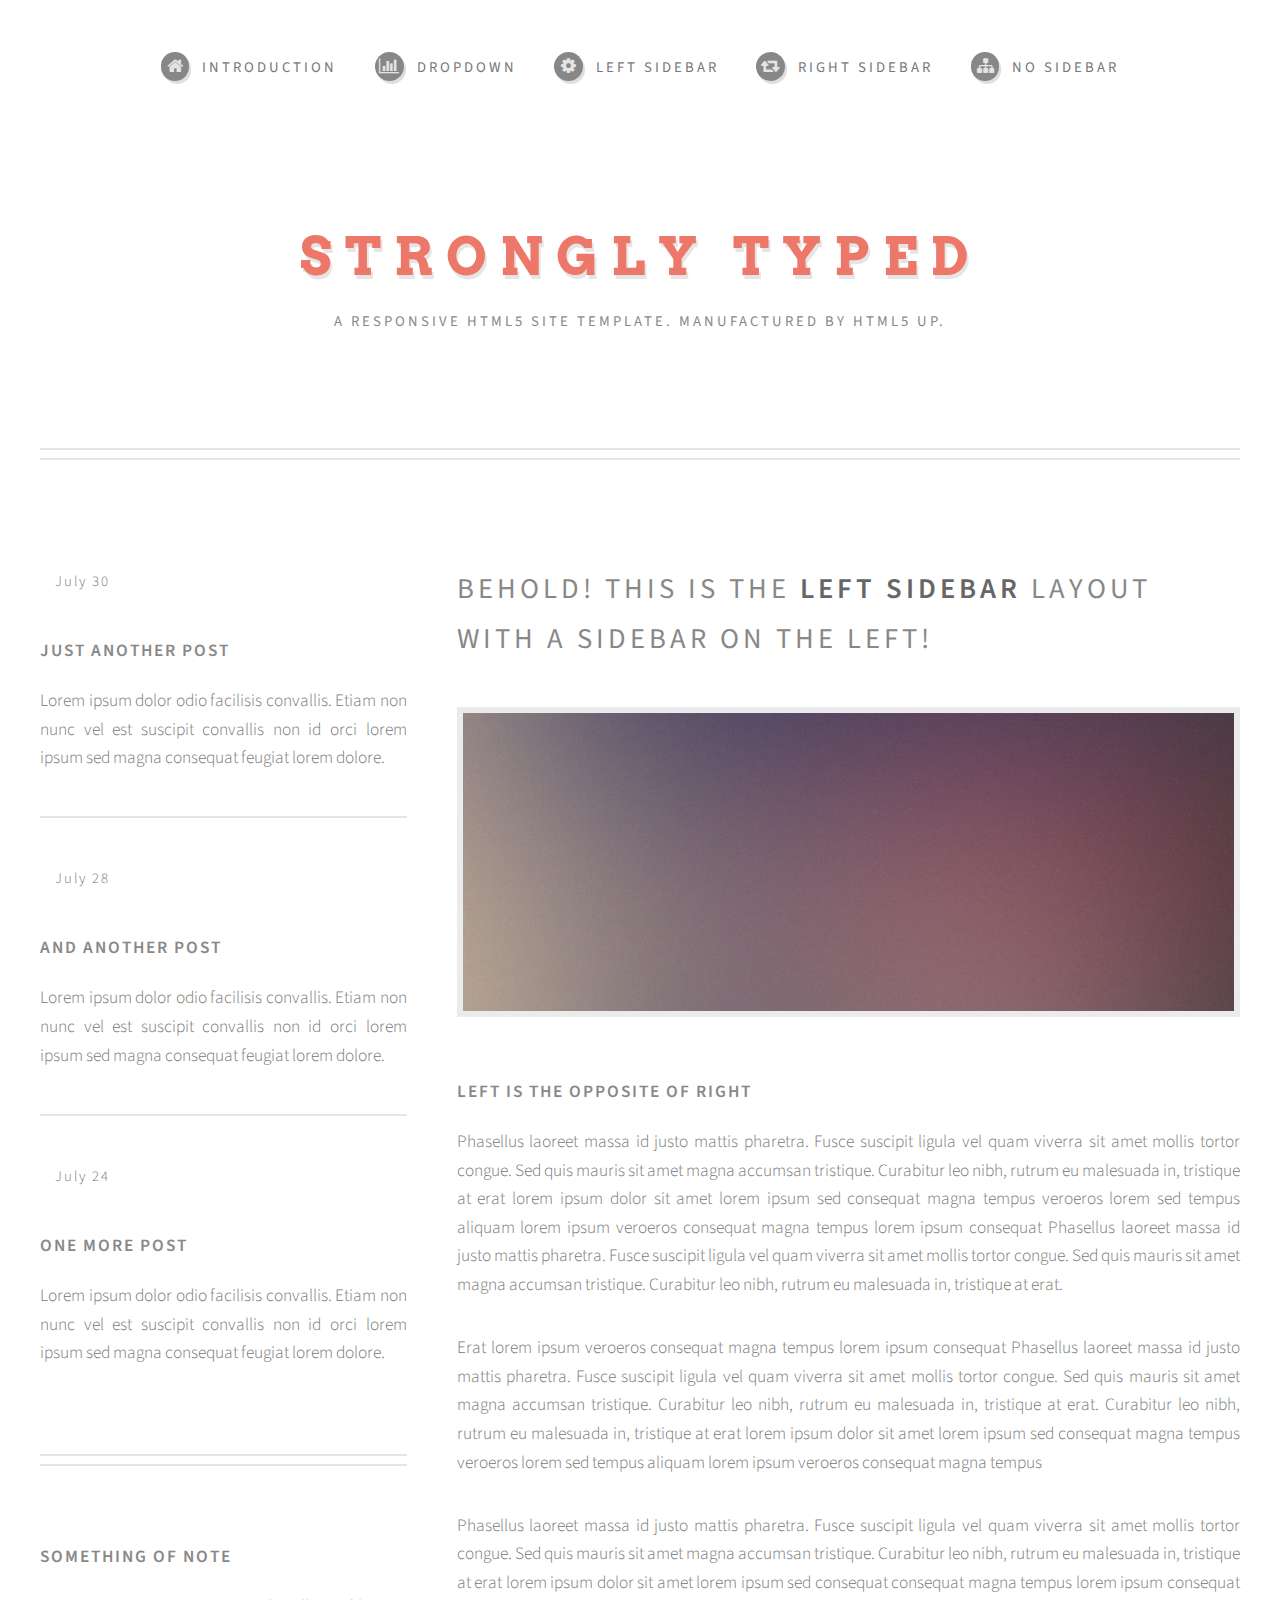
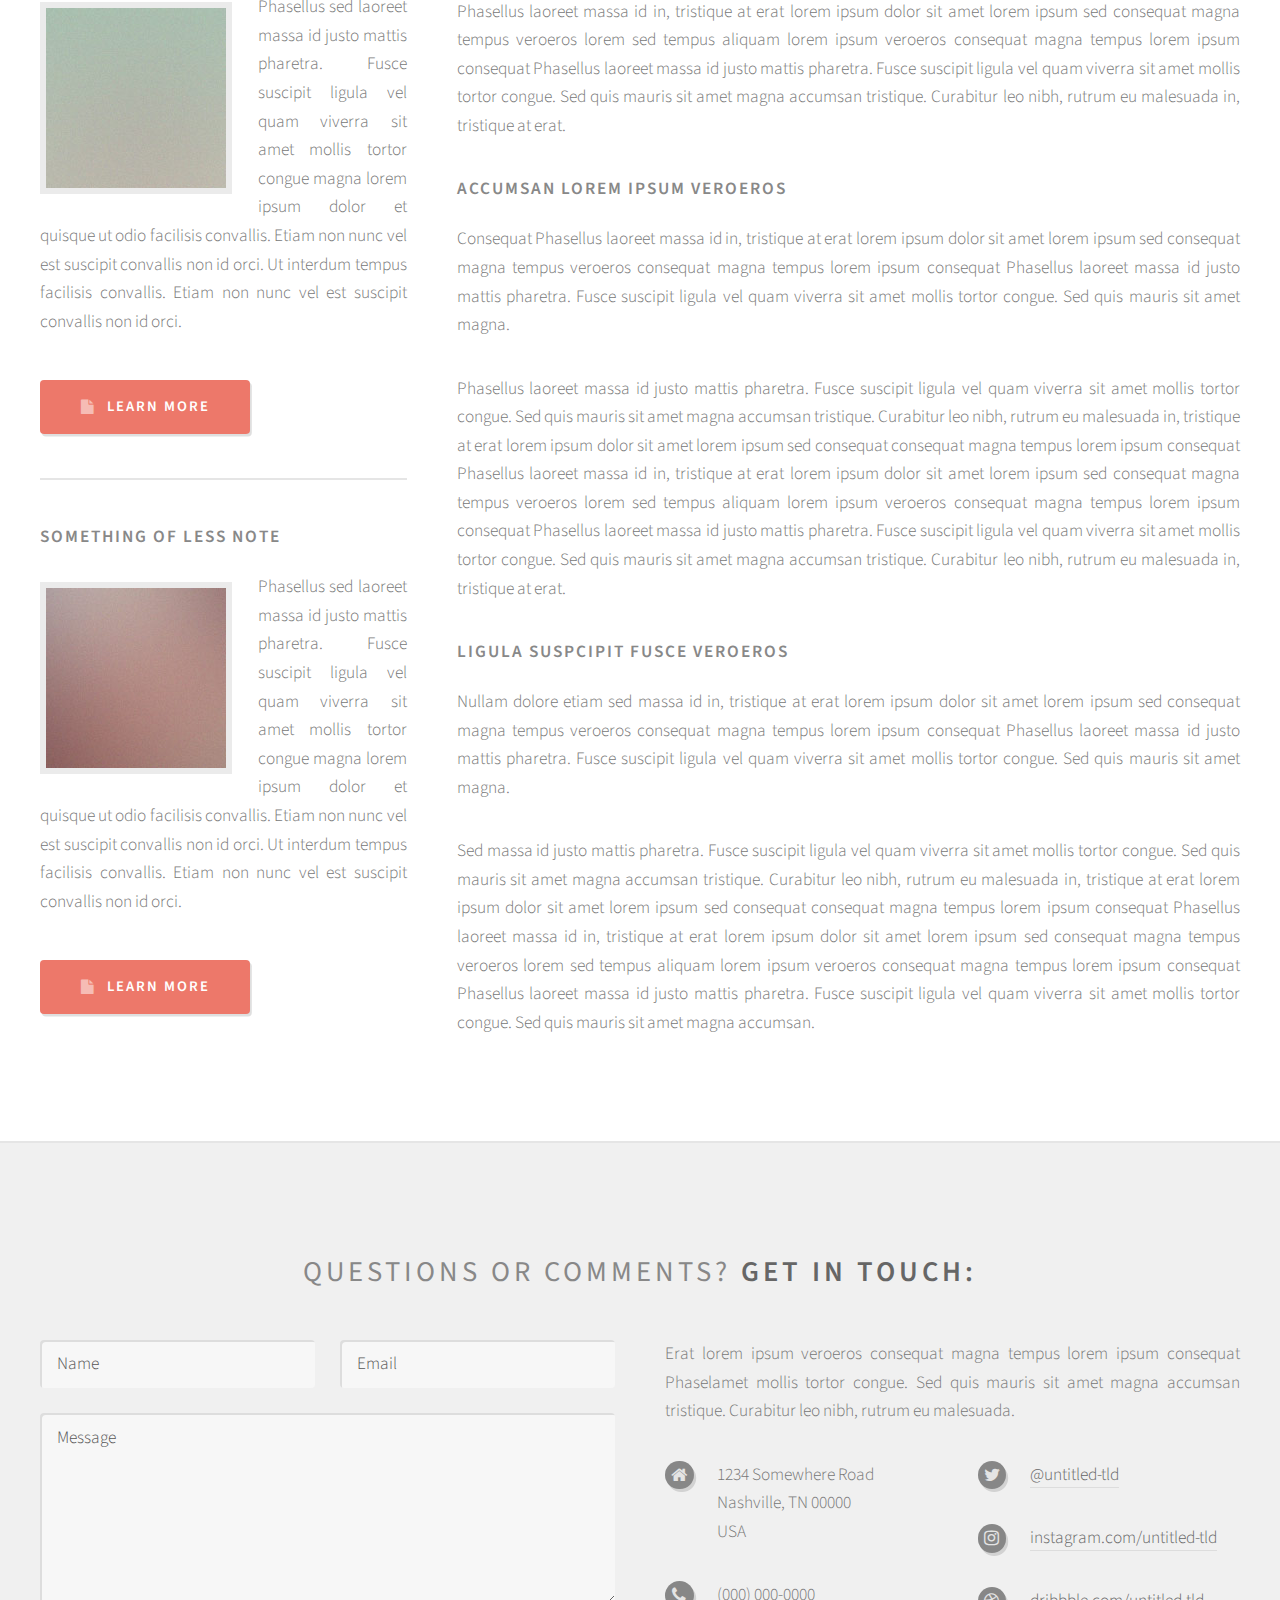
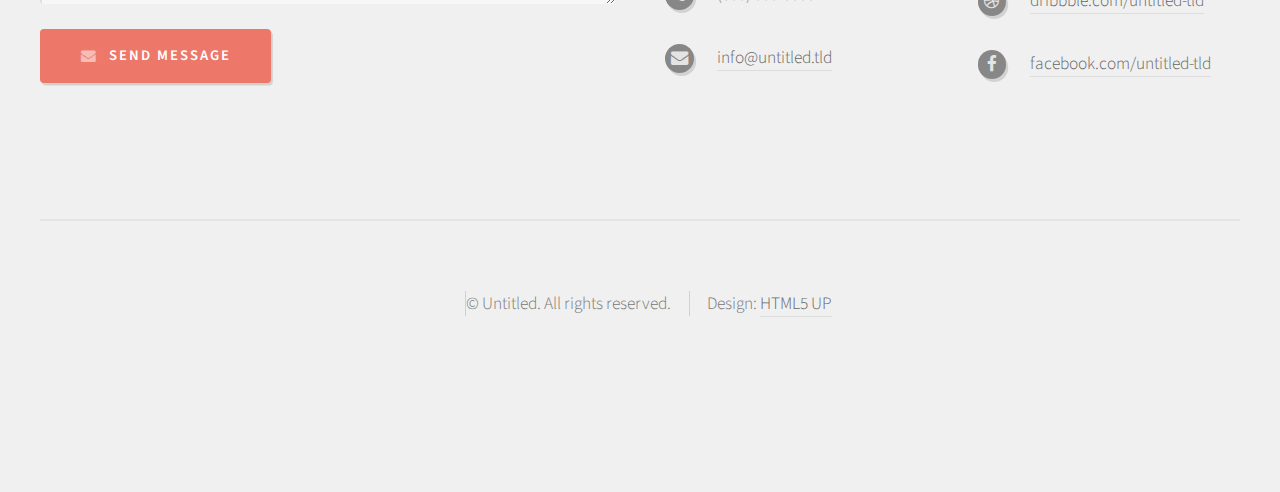
==== about-us.html @ 5e81a6d0 "Now I have made a lot more like descriptions and fake reviews. I also added the image of the car." ====
<!DOCTYPE HTML>
<!--
	Strongly Typed by HTML5 UP
	html5up.net | @ajlkn
	Free for personal and commercial use under the CCA 3.0 license (html5up.net/license)
-->
<html>
	<head>
		<title>Left Sidebar - Strongly Typed by HTML5 UP</title>
		<meta charset="utf-8" />
		<meta name="viewport" content="width=device-width, initial-scale=1" />
		<!--[if lte IE 8]><script src="assets/js/ie/html5shiv.js"></script><![endif]-->
		<link rel="stylesheet" href="assets/css/main.css" />
		<!--[if lte IE 8]><link rel="stylesheet" href="assets/css/ie8.css" /><![endif]-->
	</head>
	<body class="left-sidebar">
		<div id="page-wrapper">

			<!-- Header -->
				<div id="header-wrapper">
					<div id="header" class="container">

						<!-- Logo -->
							<h1 id="logo"><a href="index.html">Strongly Typed</a></h1>
							<p>A responsive HTML5 site template. Manufactured by HTML5 UP.</p>

						<!-- Nav -->
							<nav id="nav">
								<ul>
									<li><a class="icon fa-home" href="index.html"><span>Introduction</span></a></li>
									<li>
										<a href="#" class="icon fa-bar-chart-o"><span>Dropdown</span></a>
										<ul>
											<li><a href="#">Lorem ipsum dolor</a></li>
											<li><a href="#">Magna phasellus</a></li>
											<li><a href="#">Etiam dolore nisl</a></li>
											<li>
												<a href="#">Phasellus consequat</a>
												<ul>
													<li><a href="#">Magna phasellus</a></li>
													<li><a href="#">Etiam dolore nisl</a></li>
													<li><a href="#">Phasellus consequat</a></li>
												</ul>
											</li>
											<li><a href="#">Veroeros feugiat</a></li>
										</ul>
									</li>
									<li><a class="icon fa-cog" href="left-sidebar.html"><span>Left Sidebar</span></a></li>
									<li><a class="icon fa-retweet" href="right-sidebar.html"><span>Right Sidebar</span></a></li>
									<li><a class="icon fa-sitemap" href="no-sidebar.html"><span>No Sidebar</span></a></li>
								</ul>
							</nav>

					</div>
				</div>

			<!-- Main -->
				<div id="main-wrapper">
					<div id="main" class="container">
						<div class="row">

							<!-- Sidebar -->
								<div id="sidebar" class="4u 12u(mobile)">

									<!-- Excerpts -->
										<section>
											<ul class="divided">
												<li>

													<!-- Excerpt -->
														<article class="box excerpt">
															<header>
																<span class="date">July 30</span>
																<h3><a href="#">Just another post</a></h3>
															</header>
															<p>Lorem ipsum dolor odio facilisis convallis. Etiam non nunc vel est
															suscipit convallis non id orci lorem ipsum sed magna consequat feugiat lorem dolore.</p>
														</article>

												</li>
												<li>

													<!-- Excerpt -->
														<article class="box excerpt">
															<header>
																<span class="date">July 28</span>
																<h3><a href="#">And another post</a></h3>
															</header>
															<p>Lorem ipsum dolor odio facilisis convallis. Etiam non nunc vel est
															suscipit convallis non id orci lorem ipsum sed magna consequat feugiat lorem dolore.</p>
														</article>

												</li>
												<li>

													<!-- Excerpt -->
														<article class="box excerpt">
															<header>
																<span class="date">July 24</span>
																<h3><a href="#">One more post</a></h3>
															</header>
															<p>Lorem ipsum dolor odio facilisis convallis. Etiam non nunc vel est
															suscipit convallis non id orci lorem ipsum sed magna consequat feugiat lorem dolore.</p>
														</article>

												</li>
											</ul>
										</section>

									<!-- Highlights -->
										<section>
											<ul class="divided">
												<li>

													<!-- Highlight -->
														<article class="box highlight">
															<header>
																<h3><a href="#">Something of note</a></h3>
															</header>
															<a href="#" class="image left"><img src="images/pic06.jpg" alt="" /></a>
															<p>Phasellus  sed laoreet massa id justo mattis pharetra. Fusce suscipit ligula vel quam
															viverra sit amet mollis tortor congue magna lorem ipsum dolor et quisque ut odio facilisis
															convallis. Etiam non nunc vel est suscipit convallis non id orci. Ut interdum tempus
															facilisis convallis. Etiam non nunc vel est suscipit convallis non id orci.</p>
															<ul class="actions">
																<li><a href="#" class="button icon fa-file">Learn More</a></li>
															</ul>
														</article>

												</li>
												<li>

													<!-- Highlight -->
														<article class="box highlight">
															<header>
																<h3><a href="#">Something of less note</a></h3>
															</header>
															<a href="#" class="image left"><img src="images/pic07.jpg" alt="" /></a>
															<p>Phasellus  sed laoreet massa id justo mattis pharetra. Fusce suscipit ligula vel quam
															viverra sit amet mollis tortor congue magna lorem ipsum dolor et quisque ut odio facilisis
															convallis. Etiam non nunc vel est suscipit convallis non id orci. Ut interdum tempus
															facilisis convallis. Etiam non nunc vel est suscipit convallis non id orci.</p>
															<ul class="actions">
																<li><a href="#" class="button icon fa-file">Learn More</a></li>
															</ul>
														</article>

												</li>
											</ul>
										</section>

								</div>

							<!-- Content -->
								<div id="content" class="8u 12u(mobile) important(mobile)">

									<!-- Post -->
										<article class="box post">
											<header>
												<h2>Behold! This is the <strong>left sidebar</strong> layout<br />
												with a sidebar on the left!</h2>
											</header>
											<span class="image featured"><img src="images/pic04.jpg" alt="" /></span>
											<h3>Left is the opposite of right</h3>
											<p>Phasellus laoreet massa id justo mattis pharetra. Fusce suscipit
											ligula vel quam viverra sit amet mollis tortor congue. Sed quis mauris
											sit amet magna accumsan tristique. Curabitur leo nibh, rutrum eu malesuada
											in, tristique at erat lorem ipsum dolor sit amet lorem ipsum sed consequat
											magna tempus veroeros lorem sed tempus aliquam lorem ipsum veroeros
											consequat magna tempus lorem ipsum consequat Phasellus laoreet massa id
											justo mattis pharetra. Fusce suscipit ligula vel quam viverra sit amet
											mollis tortor congue. Sed quis mauris sit amet magna accumsan tristique.
											Curabitur leo nibh, rutrum eu malesuada in, tristique at erat.</p>
											<p>Erat lorem ipsum veroeros consequat magna tempus lorem ipsum consequat
											Phasellus laoreet massa id justo mattis pharetra. Fusce suscipit ligula
											vel quam viverra sit amet mollis tortor congue. Sed quis mauris sit amet
											magna accumsan tristique. Curabitur leo nibh, rutrum eu malesuada in,
											tristique at erat. Curabitur leo nibh, rutrum eu malesuada  in, tristique
											at erat lorem ipsum dolor sit amet lorem ipsum sed consequat magna
											tempus veroeros lorem sed tempus aliquam lorem ipsum veroeros consequat
											magna tempus</p>
											<p>Phasellus laoreet massa id justo mattis pharetra. Fusce suscipit
											ligula vel quam viverra sit amet mollis tortor congue. Sed quis mauris
											sit amet magna accumsan tristique. Curabitur leo nibh, rutrum eu malesuada
											in, tristique at erat lorem ipsum dolor sit amet lorem ipsum sed consequat
											consequat magna tempus lorem ipsum consequat Phasellus laoreet massa id
											in, tristique at erat lorem ipsum dolor sit amet lorem ipsum sed consequat
											magna tempus veroeros lorem sed tempus aliquam lorem ipsum veroeros
											consequat magna tempus lorem ipsum consequat Phasellus laoreet massa id
											justo mattis pharetra. Fusce suscipit ligula vel quam viverra sit amet
											mollis tortor congue. Sed quis mauris sit amet magna accumsan tristique.
											Curabitur leo nibh, rutrum eu malesuada in, tristique at erat.</p>
											<h3>Accumsan lorem ipsum veroeros</h3>
											<p>Consequat Phasellus laoreet massa id in, tristique at erat lorem
											ipsum dolor sit amet lorem ipsum sed consequat magna tempus veroeros
											consequat magna tempus lorem ipsum consequat Phasellus laoreet massa id
											justo mattis pharetra. Fusce suscipit ligula vel quam viverra sit amet
											mollis tortor congue. Sed quis mauris sit amet magna.</p>
											<p>Phasellus laoreet massa id justo mattis pharetra. Fusce suscipit
											ligula vel quam viverra sit amet mollis tortor congue. Sed quis mauris
											sit amet magna accumsan tristique. Curabitur leo nibh, rutrum eu malesuada
											in, tristique at erat lorem ipsum dolor sit amet lorem ipsum sed consequat
											consequat magna tempus lorem ipsum consequat Phasellus laoreet massa id
											in, tristique at erat lorem ipsum dolor sit amet lorem ipsum sed consequat
											magna tempus veroeros lorem sed tempus aliquam lorem ipsum veroeros
											consequat magna tempus lorem ipsum consequat Phasellus laoreet massa id
											justo mattis pharetra. Fusce suscipit ligula vel quam viverra sit amet
											mollis tortor congue. Sed quis mauris sit amet magna accumsan tristique.
											Curabitur leo nibh, rutrum eu malesuada in, tristique at erat.</p>
											<h3>Ligula suspcipit fusce veroeros</h3>
											<p>Nullam dolore etiam sed massa id in, tristique at erat lorem
											ipsum dolor sit amet lorem ipsum sed consequat magna tempus veroeros
											consequat magna tempus lorem ipsum consequat Phasellus laoreet massa id
											justo mattis pharetra. Fusce suscipit ligula vel quam viverra sit amet
											mollis tortor congue. Sed quis mauris sit amet magna.</p>
											<p>Sed massa id justo mattis pharetra. Fusce suscipit
											ligula vel quam viverra sit amet mollis tortor congue. Sed quis mauris
											sit amet magna accumsan tristique. Curabitur leo nibh, rutrum eu malesuada
											in, tristique at erat lorem ipsum dolor sit amet lorem ipsum sed consequat
											consequat magna tempus lorem ipsum consequat Phasellus laoreet massa id
											in, tristique at erat lorem ipsum dolor sit amet lorem ipsum sed consequat
											magna tempus veroeros lorem sed tempus aliquam lorem ipsum veroeros
											consequat magna tempus lorem ipsum consequat Phasellus laoreet massa id
											justo mattis pharetra. Fusce suscipit ligula vel quam viverra sit amet
											mollis tortor congue. Sed quis mauris sit amet magna accumsan.</p>
										</article>

								</div>

						</div>
					</div>
				</div>

			<!-- Footer -->
				<div id="footer-wrapper">
					<div id="footer" class="container">
						<header>
							<h2>Questions or comments? <strong>Get in touch:</strong></h2>
						</header>
						<div class="row">
							<div class="6u 12u(mobile)">
								<section>
									<form method="post" action="#">
										<div class="row 50%">
											<div class="6u 12u(mobile)">
												<input name="name" placeholder="Name" type="text" />
											</div>
											<div class="6u 12u(mobile)">
												<input name="email" placeholder="Email" type="text" />
											</div>
										</div>
										<div class="row 50%">
											<div class="12u">
												<textarea name="message" placeholder="Message"></textarea>
											</div>
										</div>
										<div class="row 50%">
											<div class="12u">
												<a href="#" class="form-button-submit button icon fa-envelope">Send Message</a>
											</div>
										</div>
									</form>
								</section>
							</div>
							<div class="6u 12u(mobile)">
								<section>
									<p>Erat lorem ipsum veroeros consequat magna tempus lorem ipsum consequat Phaselamet
									mollis tortor congue. Sed quis mauris sit amet magna accumsan tristique. Curabitur
									leo nibh, rutrum eu malesuada.</p>
									<div class="row">
										<div class="6u 12u(mobile)">
											<ul class="icons">
												<li class="icon fa-home">
													1234 Somewhere Road<br />
													Nashville, TN 00000<br />
													USA
												</li>
												<li class="icon fa-phone">
													(000) 000-0000
												</li>
												<li class="icon fa-envelope">
													<a href="#">info@untitled.tld</a>
												</li>
											</ul>
										</div>
										<div class="6u 12u(mobile)">
											<ul class="icons">
												<li class="icon fa-twitter">
													<a href="#">@untitled-tld</a>
												</li>
												<li class="icon fa-instagram">
													<a href="#">instagram.com/untitled-tld</a>
												</li>
												<li class="icon fa-dribbble">
													<a href="#">dribbble.com/untitled-tld</a>
												</li>
												<li class="icon fa-facebook">
													<a href="#">facebook.com/untitled-tld</a>
												</li>
											</ul>
										</div>
									</div>
								</section>
							</div>
						</div>
					</div>
					<div id="copyright" class="container">
						<ul class="links">
							<li>&copy; Untitled. All rights reserved.</li><li>Design: <a href="http://html5up.net">HTML5 UP</a></li>
						</ul>
					</div>
				</div>

		</div>

		<!-- Scripts -->
			<script src="assets/js/jquery.min.js"></script>
			<script src="assets/js/jquery.dropotron.min.js"></script>
			<script src="assets/js/skel.min.js"></script>
			<script src="assets/js/skel-viewport.min.js"></script>
			<script src="assets/js/util.js"></script>
			<!--[if lte IE 8]><script src="assets/js/ie/respond.min.js"></script><![endif]-->
			<script src="assets/js/main.js"></script>

	</body>
</html>
---- assets/css/main.css ----
@import url("font-awesome.min.css");
@import url("https://fonts.googleapis.com/css?family=Source+Sans+Pro:300,400,600|Arvo:700");

/*
	Strongly Typed by HTML5 UP
	html5up.net | @ajlkn
	Free for personal and commercial use under the CCA 3.0 license (html5up.net/license)
*/

/* Reset */

	html, body, div, span, applet, object, iframe, h1, h2, h3, h4, h5, h6, p, blockquote, pre, a, abbr, acronym, address, big, cite, code, del, dfn, em, img, ins, kbd, q, s, samp, small, strike, strong, sub, sup, tt, var, b, u, i, center, dl, dt, dd, ol, ul, li, fieldset, form, label, legend, table, caption, tbody, tfoot, thead, tr, th, td, article, aside, canvas, details, embed, figure, figcaption, footer, header, hgroup, menu, nav, output, ruby, section, summary, time, mark, audio, video {
		margin: 0;
		padding: 0;
		border: 0;
		font-size: 100%;
		font: inherit;
		vertical-align: baseline;
	}

	article, aside, details, figcaption, figure, footer, header, hgroup, menu, nav, section {
		display: block;
	}

	body {
		line-height: 1;
	}

	ol, ul {
		list-style: none;
	}

	blockquote, q {
		quotes: none;
	}

	blockquote:before, blockquote:after, q:before, q:after {
		content: '';
		content: none;
	}

	table {
		border-collapse: collapse;
		border-spacing: 0;
	}

	body {
		-webkit-text-size-adjust: none;
	}

/* Box Model */

	*, *:before, *:after {
		-moz-box-sizing: border-box;
		-webkit-box-sizing: border-box;
		box-sizing: border-box;
	}

/* Containers */

	.container {
		margin-left: auto;
		margin-right: auto;
	}

	.container.\31 25\25 {
		width: 100%;
		max-width: 1200px;
		min-width: 960px;
	}

	.container.\37 5\25 {
		width: 720px;
	}

	.container.\35 0\25 {
		width: 480px;
	}

	.container.\32 5\25 {
		width: 240px;
	}

	.container {
		width: 960px;
	}

	@media screen and (min-width: 737px) {

		.container.\31 25\25 {
			width: 100%;
			max-width: 1500px;
			min-width: 1200px;
		}

		.container.\37 5\25 {
			width: 900px;
		}

		.container.\35 0\25 {
			width: 600px;
		}

		.container.\32 5\25 {
			width: 300px;
		}

		.container {
			width: 1200px;
		}

	}

	@media screen and (min-width: 737px) and (max-width: 1200px) {

		.container.\31 25\25 {
			width: 100%;
			max-width: 1200px;
			min-width: 960px;
		}

		.container.\37 5\25 {
			width: 720px;
		}

		.container.\35 0\25 {
			width: 480px;
		}

		.container.\32 5\25 {
			width: 240px;
		}

		.container {
			width: 960px;
		}

	}

	@media screen and (max-width: 736px) {

		.container.\31 25\25 {
			width: 100%;
			max-width: 125%;
			min-width: 100%;
		}

		.container.\37 5\25 {
			width: 75%;
		}

		.container.\35 0\25 {
			width: 50%;
		}

		.container.\32 5\25 {
			width: 25%;
		}

		.container {
			width: 100% !important;
		}

	}

/* Grid */

	.row {
		border-bottom: solid 1px transparent;
		-moz-box-sizing: border-box;
		-webkit-box-sizing: border-box;
		box-sizing: border-box;
	}

	.row > * {
		float: left;
		-moz-box-sizing: border-box;
		-webkit-box-sizing: border-box;
		box-sizing: border-box;
	}

	.row:after, .row:before {
		content: '';
		display: block;
		clear: both;
		height: 0;
	}

	.row.uniform > * > :first-child {
		margin-top: 0;
	}

	.row.uniform > * > :last-child {
		margin-bottom: 0;
	}

	.row.\30 \25 > * {
		padding: 0 0 0 0px;
	}

	.row.\30 \25 {
		margin: 0 0 -1px 0px;
	}

	.row.uniform.\30 \25 > * {
		padding: 0px 0 0 0px;
	}

	.row.uniform.\30 \25 {
		margin: 0px 0 -1px 0px;
	}

	.row > * {
		padding: 0 0 0 40px;
	}

	.row {
		margin: 0 0 -1px -40px;
	}

	.row.uniform > * {
		padding: 40px 0 0 40px;
	}

	.row.uniform {
		margin: -40px 0 -1px -40px;
	}

	.row.\32 00\25 > * {
		padding: 0 0 0 80px;
	}

	.row.\32 00\25 {
		margin: 0 0 -1px -80px;
	}

	.row.uniform.\32 00\25 > * {
		padding: 80px 0 0 80px;
	}

	.row.uniform.\32 00\25 {
		margin: -80px 0 -1px -80px;
	}

	.row.\31 50\25 > * {
		padding: 0 0 0 60px;
	}

	.row.\31 50\25 {
		margin: 0 0 -1px -60px;
	}

	.row.uniform.\31 50\25 > * {
		padding: 60px 0 0 60px;
	}

	.row.uniform.\31 50\25 {
		margin: -60px 0 -1px -60px;
	}

	.row.\35 0\25 > * {
		padding: 0 0 0 20px;
	}

	.row.\35 0\25 {
		margin: 0 0 -1px -20px;
	}

	.row.uniform.\35 0\25 > * {
		padding: 20px 0 0 20px;
	}

	.row.uniform.\35 0\25 {
		margin: -20px 0 -1px -20px;
	}

	.row.\32 5\25 > * {
		padding: 0 0 0 10px;
	}

	.row.\32 5\25 {
		margin: 0 0 -1px -10px;
	}

	.row.uniform.\32 5\25 > * {
		padding: 10px 0 0 10px;
	}

	.row.uniform.\32 5\25 {
		margin: -10px 0 -1px -10px;
	}

	.\31 2u, .\31 2u\24 {
		width: 100%;
		clear: none;
		margin-left: 0;
	}

	.\31 1u, .\31 1u\24 {
		width: 91.6666666667%;
		clear: none;
		margin-left: 0;
	}

	.\31 0u, .\31 0u\24 {
		width: 83.3333333333%;
		clear: none;
		margin-left: 0;
	}

	.\39 u, .\39 u\24 {
		width: 75%;
		clear: none;
		margin-left: 0;
	}

	.\38 u, .\38 u\24 {
		width: 66.6666666667%;
		clear: none;
		margin-left: 0;
	}

	.\37 u, .\37 u\24 {
		width: 58.3333333333%;
		clear: none;
		margin-left: 0;
	}

	.\36 u, .\36 u\24 {
		width: 50%;
		clear: none;
		margin-left: 0;
	}

	.\35 u, .\35 u\24 {
		width: 41.6666666667%;
		clear: none;
		margin-left: 0;
	}

	.\34 u, .\34 u\24 {
		width: 33.3333333333%;
		clear: none;
		margin-left: 0;
	}

	.\33 u, .\33 u\24 {
		width: 25%;
		clear: none;
		margin-left: 0;
	}

	.\32 u, .\32 u\24 {
		width: 16.6666666667%;
		clear: none;
		margin-left: 0;
	}

	.\31 u, .\31 u\24 {
		width: 8.3333333333%;
		clear: none;
		margin-left: 0;
	}

	.\31 2u\24 + *,
	.\31 1u\24 + *,
	.\31 0u\24 + *,
	.\39 u\24 + *,
	.\38 u\24 + *,
	.\37 u\24 + *,
	.\36 u\24 + *,
	.\35 u\24 + *,
	.\34 u\24 + *,
	.\33 u\24 + *,
	.\32 u\24 + *,
	.\31 u\24 + * {
		clear: left;
	}

	.\-11u {
		margin-left: 91.66667%;
	}

	.\-10u {
		margin-left: 83.33333%;
	}

	.\-9u {
		margin-left: 75%;
	}

	.\-8u {
		margin-left: 66.66667%;
	}

	.\-7u {
		margin-left: 58.33333%;
	}

	.\-6u {
		margin-left: 50%;
	}

	.\-5u {
		margin-left: 41.66667%;
	}

	.\-4u {
		margin-left: 33.33333%;
	}

	.\-3u {
		margin-left: 25%;
	}

	.\-2u {
		margin-left: 16.66667%;
	}

	.\-1u {
		margin-left: 8.33333%;
	}

	@media screen and (min-width: 737px) {

		.row > * {
			padding: 50px 0 0 50px;
		}

		.row {
			margin: -50px 0 -1px -50px;
		}

		.row.uniform > * {
			padding: 50px 0 0 50px;
		}

		.row.uniform {
			margin: -50px 0 -1px -50px;
		}

		.row.\32 00\25 > * {
			padding: 100px 0 0 100px;
		}

		.row.\32 00\25 {
			margin: -100px 0 -1px -100px;
		}

		.row.uniform.\32 00\25 > * {
			padding: 100px 0 0 100px;
		}

		.row.uniform.\32 00\25 {
			margin: -100px 0 -1px -100px;
		}

		.row.\31 50\25 > * {
			padding: 75px 0 0 75px;
		}

		.row.\31 50\25 {
			margin: -75px 0 -1px -75px;
		}

		.row.uniform.\31 50\25 > * {
			padding: 75px 0 0 75px;
		}

		.row.uniform.\31 50\25 {
			margin: -75px 0 -1px -75px;
		}

		.row.\35 0\25 > * {
			padding: 25px 0 0 25px;
		}

		.row.\35 0\25 {
			margin: -25px 0 -1px -25px;
		}

		.row.uniform.\35 0\25 > * {
			padding: 25px 0 0 25px;
		}

		.row.uniform.\35 0\25 {
			margin: -25px 0 -1px -25px;
		}

		.row.\32 5\25 > * {
			padding: 12.5px 0 0 12.5px;
		}

		.row.\32 5\25 {
			margin: -12.5px 0 -1px -12.5px;
		}

		.row.uniform.\32 5\25 > * {
			padding: 12.5px 0 0 12.5px;
		}

		.row.uniform.\32 5\25 {
			margin: -12.5px 0 -1px -12.5px;
		}

		.\31 2u\28desktop\29, .\31 2u\24\28desktop\29 {
			width: 100%;
			clear: none;
			margin-left: 0;
		}

		.\31 1u\28desktop\29, .\31 1u\24\28desktop\29 {
			width: 91.6666666667%;
			clear: none;
			margin-left: 0;
		}

		.\31 0u\28desktop\29, .\31 0u\24\28desktop\29 {
			width: 83.3333333333%;
			clear: none;
			margin-left: 0;
		}

		.\39 u\28desktop\29, .\39 u\24\28desktop\29 {
			width: 75%;
			clear: none;
			margin-left: 0;
		}

		.\38 u\28desktop\29, .\38 u\24\28desktop\29 {
			width: 66.6666666667%;
			clear: none;
			margin-left: 0;
		}

		.\37 u\28desktop\29, .\37 u\24\28desktop\29 {
			width: 58.3333333333%;
			clear: none;
			margin-left: 0;
		}

		.\36 u\28desktop\29, .\36 u\24\28desktop\29 {
			width: 50%;
			clear: none;
			margin-left: 0;
		}

		.\35 u\28desktop\29, .\35 u\24\28desktop\29 {
			width: 41.6666666667%;
			clear: none;
			margin-left: 0;
		}

		.\34 u\28desktop\29, .\34 u\24\28desktop\29 {
			width: 33.3333333333%;
			clear: none;
			margin-left: 0;
		}

		.\33 u\28desktop\29, .\33 u\24\28desktop\29 {
			width: 25%;
			clear: none;
			margin-left: 0;
		}

		.\32 u\28desktop\29, .\32 u\24\28desktop\29 {
			width: 16.6666666667%;
			clear: none;
			margin-left: 0;
		}

		.\31 u\28desktop\29, .\31 u\24\28desktop\29 {
			width: 8.3333333333%;
			clear: none;
			margin-left: 0;
		}

		.\31 2u\24\28desktop\29 + *,
		.\31 1u\24\28desktop\29 + *,
		.\31 0u\24\28desktop\29 + *,
		.\39 u\24\28desktop\29 + *,
		.\38 u\24\28desktop\29 + *,
		.\37 u\24\28desktop\29 + *,
		.\36 u\24\28desktop\29 + *,
		.\35 u\24\28desktop\29 + *,
		.\34 u\24\28desktop\29 + *,
		.\33 u\24\28desktop\29 + *,
		.\32 u\24\28desktop\29 + *,
		.\31 u\24\28desktop\29 + * {
			clear: left;
		}

		.\-11u\28desktop\29 {
			margin-left: 91.66667%;
		}

		.\-10u\28desktop\29 {
			margin-left: 83.33333%;
		}

		.\-9u\28desktop\29 {
			margin-left: 75%;
		}

		.\-8u\28desktop\29 {
			margin-left: 66.66667%;
		}

		.\-7u\28desktop\29 {
			margin-left: 58.33333%;
		}

		.\-6u\28desktop\29 {
			margin-left: 50%;
		}

		.\-5u\28desktop\29 {
			margin-left: 41.66667%;
		}

		.\-4u\28desktop\29 {
			margin-left: 33.33333%;
		}

		.\-3u\28desktop\29 {
			margin-left: 25%;
		}

		.\-2u\28desktop\29 {
			margin-left: 16.66667%;
		}

		.\-1u\28desktop\29 {
			margin-left: 8.33333%;
		}

	}

	@media screen and (min-width: 737px) and (max-width: 1200px) {

		.row > * {
			padding: 30px 0 0 30px;
		}

		.row {
			margin: -30px 0 -1px -30px;
		}

		.row.uniform > * {
			padding: 30px 0 0 30px;
		}

		.row.uniform {
			margin: -30px 0 -1px -30px;
		}

		.row.\32 00\25 > * {
			padding: 60px 0 0 60px;
		}

		.row.\32 00\25 {
			margin: -60px 0 -1px -60px;
		}

		.row.uniform.\32 00\25 > * {
			padding: 60px 0 0 60px;
		}

		.row.uniform.\32 00\25 {
			margin: -60px 0 -1px -60px;
		}

		.row.\31 50\25 > * {
			padding: 45px 0 0 45px;
		}

		.row.\31 50\25 {
			margin: -45px 0 -1px -45px;
		}

		.row.uniform.\31 50\25 > * {
			padding: 45px 0 0 45px;
		}

		.row.uniform.\31 50\25 {
			margin: -45px 0 -1px -45px;
		}

		.row.\35 0\25 > * {
			padding: 15px 0 0 15px;
		}

		.row.\35 0\25 {
			margin: -15px 0 -1px -15px;
		}

		.row.uniform.\35 0\25 > * {
			padding: 15px 0 0 15px;
		}

		.row.uniform.\35 0\25 {
			margin: -15px 0 -1px -15px;
		}

		.row.\32 5\25 > * {
			padding: 7.5px 0 0 7.5px;
		}

		.row.\32 5\25 {
			margin: -7.5px 0 -1px -7.5px;
		}

		.row.uniform.\32 5\25 > * {
			padding: 7.5px 0 0 7.5px;
		}

		.row.uniform.\32 5\25 {
			margin: -7.5px 0 -1px -7.5px;
		}

		.\31 2u\28tablet\29, .\31 2u\24\28tablet\29 {
			width: 100%;
			clear: none;
			margin-left: 0;
		}

		.\31 1u\28tablet\29, .\31 1u\24\28tablet\29 {
			width: 91.6666666667%;
			clear: none;
			margin-left: 0;
		}

		.\31 0u\28tablet\29, .\31 0u\24\28tablet\29 {
			width: 83.3333333333%;
			clear: none;
			margin-left: 0;
		}

		.\39 u\28tablet\29, .\39 u\24\28tablet\29 {
			width: 75%;
			clear: none;
			margin-left: 0;
		}

		.\38 u\28tablet\29, .\38 u\24\28tablet\29 {
			width: 66.6666666667%;
			clear: none;
			margin-left: 0;
		}

		.\37 u\28tablet\29, .\37 u\24\28tablet\29 {
			width: 58.3333333333%;
			clear: none;
			margin-left: 0;
		}

		.\36 u\28tablet\29, .\36 u\24\28tablet\29 {
			width: 50%;
			clear: none;
			margin-left: 0;
		}

		.\35 u\28tablet\29, .\35 u\24\28tablet\29 {
			width: 41.6666666667%;
			clear: none;
			margin-left: 0;
		}

		.\34 u\28tablet\29, .\34 u\24\28tablet\29 {
			width: 33.3333333333%;
			clear: none;
			margin-left: 0;
		}

		.\33 u\28tablet\29, .\33 u\24\28tablet\29 {
			width: 25%;
			clear: none;
			margin-left: 0;
		}

		.\32 u\28tablet\29, .\32 u\24\28tablet\29 {
			width: 16.6666666667%;
			clear: none;
			margin-left: 0;
		}

		.\31 u\28tablet\29, .\31 u\24\28tablet\29 {
			width: 8.3333333333%;
			clear: none;
			margin-left: 0;
		}

		.\31 2u\24\28tablet\29 + *,
		.\31 1u\24\28tablet\29 + *,
		.\31 0u\24\28tablet\29 + *,
		.\39 u\24\28tablet\29 + *,
		.\38 u\24\28tablet\29 + *,
		.\37 u\24\28tablet\29 + *,
		.\36 u\24\28tablet\29 + *,
		.\35 u\24\28tablet\29 + *,
		.\34 u\24\28tablet\29 + *,
		.\33 u\24\28tablet\29 + *,
		.\32 u\24\28tablet\29 + *,
		.\31 u\24\28tablet\29 + * {
			clear: left;
		}

		.\-11u\28tablet\29 {
			margin-left: 91.66667%;
		}

		.\-10u\28tablet\29 {
			margin-left: 83.33333%;
		}

		.\-9u\28tablet\29 {
			margin-left: 75%;
		}

		.\-8u\28tablet\29 {
			margin-left: 66.66667%;
		}

		.\-7u\28tablet\29 {
			margin-left: 58.33333%;
		}

		.\-6u\28tablet\29 {
			margin-left: 50%;
		}

		.\-5u\28tablet\29 {
			margin-left: 41.66667%;
		}

		.\-4u\28tablet\29 {
			margin-left: 33.33333%;
		}

		.\-3u\28tablet\29 {
			margin-left: 25%;
		}

		.\-2u\28tablet\29 {
			margin-left: 16.66667%;
		}

		.\-1u\28tablet\29 {
			margin-left: 8.33333%;
		}

	}

	@media screen and (max-width: 736px) {

		.row > * {
			padding: 20px 0 0 20px;
		}

		.row {
			margin: -20px 0 -1px -20px;
		}

		.row.uniform > * {
			padding: 20px 0 0 20px;
		}

		.row.uniform {
			margin: -20px 0 -1px -20px;
		}

		.row.\32 00\25 > * {
			padding: 40px 0 0 40px;
		}

		.row.\32 00\25 {
			margin: -40px 0 -1px -40px;
		}

		.row.uniform.\32 00\25 > * {
			padding: 40px 0 0 40px;
		}

		.row.uniform.\32 00\25 {
			margin: -40px 0 -1px -40px;
		}

		.row.\31 50\25 > * {
			padding: 30px 0 0 30px;
		}

		.row.\31 50\25 {
			margin: -30px 0 -1px -30px;
		}

		.row.uniform.\31 50\25 > * {
			padding: 30px 0 0 30px;
		}

		.row.uniform.\31 50\25 {
			margin: -30px 0 -1px -30px;
		}

		.row.\35 0\25 > * {
			padding: 10px 0 0 10px;
		}

		.row.\35 0\25 {
			margin: -10px 0 -1px -10px;
		}

		.row.uniform.\35 0\25 > * {
			padding: 10px 0 0 10px;
		}

		.row.uniform.\35 0\25 {
			margin: -10px 0 -1px -10px;
		}

		.row.\32 5\25 > * {
			padding: 5px 0 0 5px;
		}

		.row.\32 5\25 {
			margin: -5px 0 -1px -5px;
		}

		.row.uniform.\32 5\25 > * {
			padding: 5px 0 0 5px;
		}

		.row.uniform.\32 5\25 {
			margin: -5px 0 -1px -5px;
		}

		.\31 2u\28mobile\29, .\31 2u\24\28mobile\29 {
			width: 100%;
			clear: none;
			margin-left: 0;
		}

		.\31 1u\28mobile\29, .\31 1u\24\28mobile\29 {
			width: 91.6666666667%;
			clear: none;
			margin-left: 0;
		}

		.\31 0u\28mobile\29, .\31 0u\24\28mobile\29 {
			width: 83.3333333333%;
			clear: none;
			margin-left: 0;
		}

		.\39 u\28mobile\29, .\39 u\24\28mobile\29 {
			width: 75%;
			clear: none;
			margin-left: 0;
		}

		.\38 u\28mobile\29, .\38 u\24\28mobile\29 {
			width: 66.6666666667%;
			clear: none;
			margin-left: 0;
		}

		.\37 u\28mobile\29, .\37 u\24\28mobile\29 {
			width: 58.3333333333%;
			clear: none;
			margin-left: 0;
		}

		.\36 u\28mobile\29, .\36 u\24\28mobile\29 {
			width: 50%;
			clear: none;
			margin-left: 0;
		}

		.\35 u\28mobile\29, .\35 u\24\28mobile\29 {
			width: 41.6666666667%;
			clear: none;
			margin-left: 0;
		}

		.\34 u\28mobile\29, .\34 u\24\28mobile\29 {
			width: 33.3333333333%;
			clear: none;
			margin-left: 0;
		}

		.\33 u\28mobile\29, .\33 u\24\28mobile\29 {
			width: 25%;
			clear: none;
			margin-left: 0;
		}

		.\32 u\28mobile\29, .\32 u\24\28mobile\29 {
			width: 16.6666666667%;
			clear: none;
			margin-left: 0;
		}

		.\31 u\28mobile\29, .\31 u\24\28mobile\29 {
			width: 8.3333333333%;
			clear: none;
			margin-left: 0;
		}

		.\31 2u\24\28mobile\29 + *,
		.\31 1u\24\28mobile\29 + *,
		.\31 0u\24\28mobile\29 + *,
		.\39 u\24\28mobile\29 + *,
		.\38 u\24\28mobile\29 + *,
		.\37 u\24\28mobile\29 + *,
		.\36 u\24\28mobile\29 + *,
		.\35 u\24\28mobile\29 + *,
		.\34 u\24\28mobile\29 + *,
		.\33 u\24\28mobile\29 + *,
		.\32 u\24\28mobile\29 + *,
		.\31 u\24\28mobile\29 + * {
			clear: left;
		}

		.\-11u\28mobile\29 {
			margin-left: 91.66667%;
		}

		.\-10u\28mobile\29 {
			margin-left: 83.33333%;
		}

		.\-9u\28mobile\29 {
			margin-left: 75%;
		}

		.\-8u\28mobile\29 {
			margin-left: 66.66667%;
		}

		.\-7u\28mobile\29 {
			margin-left: 58.33333%;
		}

		.\-6u\28mobile\29 {
			margin-left: 50%;
		}

		.\-5u\28mobile\29 {
			margin-left: 41.66667%;
		}

		.\-4u\28mobile\29 {
			margin-left: 33.33333%;
		}

		.\-3u\28mobile\29 {
			margin-left: 25%;
		}

		.\-2u\28mobile\29 {
			margin-left: 16.66667%;
		}

		.\-1u\28mobile\29 {
			margin-left: 8.33333%;
		}

	}

/* Basic */

	body {
		background: #f0f0f0;
		font-family: 'Source Sans Pro';
		font-weight: 300;
		color: #777;
	}

		body.is-loading * {
			-moz-transition: none !important;
			-webkit-transition: none !important;
			-ms-transition: none !important;
			transition: none !important;
			-moz-animation: none !important;
			-webkit-animation: none !important;
			-ms-animation: none !important;
			animation: none !important;
		}

	input, textarea, select {
		font-family: 'Source Sans Pro';
		font-weight: 300;
		color: #777;
	}

	h1, h2, h3, h4, h5, h6 {
		font-weight: 600;
		text-transform: uppercase;
		color: #888;
	}

	h1 a, h2 a, h3 a, h4 a, h5 a, h6 a {
		color: inherit;
		text-decoration: none;
		border: 0;
	}

	a {
		-moz-transition: color 0.25s ease-in-out, border-bottom-color 0.25s ease-in-out;
		-webkit-transition: color 0.25s ease-in-out, border-bottom-color 0.25s ease-in-out;
		-ms-transition: color 0.25s ease-in-out, border-bottom-color 0.25s ease-in-out;
		transition: color 0.25s ease-in-out, border-bottom-color 0.25s ease-in-out;
		color: #666;
		text-decoration: none;
		border-bottom: solid 1px #ddd;
	}

		a strong {
			-moz-transition: color 0.25s ease-in-out, border-bottom-color 0.25s ease-in-out;
			-webkit-transition: color 0.25s ease-in-out, border-bottom-color 0.25s ease-in-out;
			-ms-transition: color 0.25s ease-in-out, border-bottom-color 0.25s ease-in-out;
			transition: color 0.25s ease-in-out, border-bottom-color 0.25s ease-in-out;
		}

		a:hover {
			color: #ed786a;
			border-bottom-color: rgba(255, 255, 255, 0);
		}

			a:hover strong {
				color: #ed786a;
			}

	strong, b {
		font-weight: 600;
		color: #666;
	}

	em, i {
		font-style: italic;
	}

	sub {
		position: relative;
		top: 0.5em;
		font-size: 0.8em;
	}

	sup {
		position: relative;
		top: -0.5em;
		font-size: 0.8em;
	}

	hr {
		border: 0;
		border-top: solid 1px #ddd;
	}

	blockquote {
		border-left: solid 0.5em #ddd;
		padding: 1em 0 1em 2em;
		font-style: italic;
	}

	p {
		text-align: justify;
		margin-bottom: 2em;
	}

	ul, ol, dl, table, blockquote {
		margin-bottom: 2em;
	}

	br.clear {
		clear: both;
	}

/* Sections/Article */

	section, article {
		margin-bottom: 3em;
	}

	section > :last-child,
	article > :last-child,
	section:last-child,
	article:last-child {
		margin-bottom: 0;
	}

/* Image */

	.image {
		-moz-transition: opacity 0.25s ease-in-out;
		-webkit-transition: opacity 0.25s ease-in-out;
		-ms-transition: opacity 0.25s ease-in-out;
		transition: opacity 0.25s ease-in-out;
		display: inline-block;
		border: solid 6px #ebebeb !important;
	}

		.image:hover {
			opacity: 0.9;
		}

		.image img {
			display: block;
			width: 100%;
		}

		.image.fit {
			display: block;
			width: 100%;
		}

		.image.featured {
			display: block;
			width: 100%;
			margin: 0 0 3.5em 0;
		}

		.image.left {
			float: left;
			margin: 0 1.5em 1.5em 0;
			position: relative;
			top: 0.5em;
		}

		.image.centered {
			display: block;
			margin: 0 0 2em 0;
		}

			.image.centered img {
				margin: 0 auto;
				width: auto;
			}

/* List */

	ul.default {
		list-style: disc;
		margin-left: 1em;
	}

		ul.default li {
			padding-left: 0.5em;
			margin: 0.75em 0 0.75em 0;
		}

			ul.default li:first-child {
				margin-top: 0;
			}

	ul.links {
		list-style: decimal;
		margin-left: 1em;
	}

		ul.links li {
			display: inline;
			border-left: solid 1px #d0d0d0;
			padding-left: 1em;
			margin-left: 1em;
		}

			ul.links li:first-child {
				margin-left: 0;
				padding-left: 0;
			}

	ul.actions {
		margin-top: 2.5em;
		clear: both;
	}

	ul.divided li {
		border-top: solid 2px #e5e5e5;
	}

		ul.divided li:first-child {
			border-top: 0;
			margin-top: 0;
			padding-top: 0;
		}

	ul.icons > li {
		position: relative;
		padding: 2em 0 0 3em;
	}

		ul.icons > li:before {
			position: absolute;
			left: 0;
			top: 2em;
			display: block;
			background: #878787;
			color: #e4e4e4;
			width: 1.65em;
			height: 1.65em;
			border-radius: 1.65em;
			line-height: 1.65em;
			text-align: center;
			box-shadow: 0.125em 0.175em 0 0 rgba(0, 0, 0, 0.125);
		}

		ul.icons > li:first-child {
			padding-top: 0;
		}

			ul.icons > li:first-child:before {
				top: 0;
			}

	ol.default {
		list-style: decimal;
		margin-left: 1em;
	}

		ol.default li {
			padding-left: 0.5em;
			margin: 0.75em 0 0.75em 0;
		}

			ol.default li:first-child {
				margin-top: 0;
			}

/* Form */

	form label {
		font-weight: 600;
		text-transform: uppercase;
		color: #888;
		display: block;
		margin: 0 0 1em 0;
	}

	form input[type="text"],
	form input[type="email"]
	input[type="password"],
	form select,
	form textarea {
		-moz-transition: background-color 0.25s ease-in-out;
		-webkit-transition: background-color 0.25s ease-in-out;
		-ms-transition: background-color 0.25s ease-in-out;
		transition: background-color 0.25s ease-in-out;
		-webkit-appearance: none;
		display: block;
		border: 0;
		background: #e8e8e8;
		width: 100%;
		box-shadow: inset 2px 2px 0px 0px rgba(0, 0, 0, 0.1);
		border-radius: 4px;
		line-height: 1.25em;
		padding: 0.75em 1em 0.75em 1em;
	}

		form input[type="text"]:focus,
		form input[type="email"]
		input[type="password"]:focus,
		form select:focus,
		form textarea:focus {
			background: #f0f0f0;
		}

	form textarea {
		min-height: 11em;
	}

	form .formerize-placeholder {
		color: #555 !important;
	}

	form ::-webkit-input-placeholder {
		color: #555 !important;
		line-height: 1.35em;
	}

	form :-moz-placeholder {
		color: #555 !important;
	}

	form ::-moz-placeholder {
		color: #555 !important;
	}

	form :-ms-input-placeholder {
		color: #555 !important;
	}

	form ::-moz-focus-inner {
		border: 0;
	}

/* Table */

	table {
		width: 100%;
	}

		table.default {
			width: 100%;
		}

			table.default tbody tr {
				border-top: solid 1px #E5E5E5;
			}

				table.default tbody tr:first-child {
					border-top: 0;
				}

			table.default td {
				padding: 0.75em 1em 0.75em 1em;
			}

			table.default th {
				text-align: left;
				font-weight: bold;
				padding: 0.75em 1em 0.75em 1em;
			}

			table.default thead {
				background: #878787;
				color: #fff;
				font-weight: 400;
				text-transform: uppercase;
				border: 0;
				box-shadow: 0.125em 0.175em 0 0 rgba(0, 0, 0, 0.125);
			}

			table.default tfoot {
				background: #F0F0F0;
				border-top: solid 2px #E5E5E5;
			}

/* Button */

	input[type="button"],
	input[type="submit"],
	input[type="reset"],
	button,
	.button {
		-moz-transition: all 0.25s ease-in-out;
		-webkit-transition: all 0.25s ease-in-out;
		-ms-transition: all 0.25s ease-in-out;
		transition: all 0.25s ease-in-out;
		-webkit-appearance: none;
		position: relative;
		display: inline-block;
		background: #ed786a;
		color: #fff !important;
		text-transform: uppercase;
		border-radius: 4px;
		border: 0;
		outline: 0;
		font-size: 1em;
		box-shadow: 0.125em 0.175em 0 0 rgba(0, 0, 0, 0.125);
		font-weight: 600;
		text-align: center;
	}

		input[type="button"].icon:before,
		input[type="submit"].icon:before,
		input[type="reset"].icon:before,
		button.icon:before,
		.button.icon:before {
			position: relative;
			padding-right: 0.75em;
			opacity: 0.5;
			top: 0.05em;
		}

		input[type="button"]:hover,
		input[type="submit"]:hover,
		input[type="reset"]:hover,
		button:hover,
		.button:hover {
			background: #fd887a;
		}

		input[type="button"]:active,
		input[type="submit"]:active,
		input[type="reset"]:active,
		button:active,
		.button:active {
			background: #ed786a;
		}

		input[type="button"].alt,
		input[type="submit"].alt,
		input[type="reset"].alt,
		button.alt,
		.button.alt {
			background: #878787;
		}

			input[type="button"].alt:hover,
			input[type="submit"].alt:hover,
			input[type="reset"].alt:hover,
			button.alt:hover,
			.button.alt:hover {
				background: #979797;
			}

			input[type="button"].alt:active,
			input[type="submit"].alt:active,
			input[type="reset"].alt:active,
			button.alt:active,
			.button.alt:active {
				background: #878787;
			}

/* Box */

	.box .excerpt .date {
		background: #878787;
		color: #fff;
		font-weight: 400;
		text-transform: uppercase;
		border-radius: 4px;
		border: 0;
		box-shadow: 0.125em 0.175em 0 0 rgba(0, 0, 0, 0.125);
	}

/* Icons */

	.icon {
		position: relative;
		text-decoration: none;
	}

		.icon:before {
			-moz-osx-font-smoothing: grayscale;
			-webkit-font-smoothing: antialiased;
			font-family: FontAwesome;
			font-style: normal;
			font-weight: normal;
			text-transform: none !important;
		}

		.icon > .label {
			display: none;
		}

/* Wrappers */

	#header-wrapper {
		position: relative;
		background: #fff;
		text-align: center;
	}

		#header-wrapper p {
			text-align: center;
		}

	#banner-wrapper {
		position: relative;
		overflow: hidden;
		background: #fff;
		color: #fff;
		text-align: center;
		border-top: solid 2px #e5e5e5;
		border-bottom: solid 2px #e5e5e5;
		box-shadow: inset 0px -8px 0px 0px #fff, inset 0px -10px 0px 0px #e5e5e5, inset 0px 8px 0px 0px #fff, inset 0px 10px 0px 0px #e5e5e5;
	}

		#banner-wrapper .inner {
			background: url("../../images/banner.jpg");
			background-size: cover;
		}

		#banner-wrapper p {
			text-align: center;
		}

	#features-wrapper {
		position: relative;
		overflow: hidden;
		background: #fff;
		text-align: center;
	}

		#features-wrapper p {
			text-align: center;
		}

		#features-wrapper .actions {
			margin-top: 1.25em;
		}

	#main-wrapper {
		position: relative;
		overflow: hidden;
		background: #fff;
	}

	#footer-wrapper {
		position: relative;
		overflow: hidden;
		border-top: solid 2px #e5e5e5;
		background: #f0f0f0;
	}

		#footer-wrapper form input[type="text"],
		#footer-wrapper form input[type="email"],
		#footer-wrapper form input[type="password"],
		#footer-wrapper form select,
		#footer-wrapper form textarea {
			background: #f7f7f7;
		}

			#footer-wrapper form input[type="text"]:focus,
			#footer-wrapper form input[type="email"]:focus,
			#footer-wrapper form input[type="password"]:focus,
			#footer-wrapper form select:focus,
			#footer-wrapper form textarea:focus {
				background: #fff;
			}

		#footer-wrapper h2 {
			text-align: center;
		}

/* Header */

	#header {
		position: relative;
		border-bottom: solid 2px #e5e5e5;
		box-shadow: inset 0px -8px 0px 0px #fff, inset 0px -10px 0px 0px #e5e5e5;
	}

		#header h1 {
			font-family: 'Arvo';
			font-weight: 700;
			color: #ed786a;
			text-shadow: 0.05em 0.075em 0 rgba(0, 0, 0, 0.1);
		}

			#header h1 a {
				border: 0;
			}

		#header p {
			text-transform: uppercase;
			font-weight: 400;
			color: #888;
		}

/* Nav */

	#nav {
		cursor: default;
	}

		#nav > ul > li > a {
			border: 0;
			text-decoration: none;
			text-transform: uppercase;
			font-weight: 400;
			color: #777;
			outline: 0;
		}

			#nav > ul > li > a:before {
				display: inline-block;
				background: #878787;
				color: #e4e4e4;
				width: 1.65em;
				height: 1.65em;
				border-radius: 1.65em;
				line-height: 1.65em;
				text-align: center;
				box-shadow: 0.125em 0.175em 0 0 rgba(0, 0, 0, 0.125);
				margin-right: 0.75em;
				-moz-transition: color 0.25s ease-in-out, background 0.25s ease-in-out;
				-webkit-transition: color 0.25s ease-in-out, background 0.25s ease-in-out;
				-o-transition: color 0.25s ease-in-out, background 0.25s ease-in-out;
				-ms-transition: color 0.25s ease-in-out, background 0.25s ease-in-out;
				transition: color 0.25s ease-in-out, background 0.25s ease-in-out;
			}

			#nav > ul > li > a > span {
				-moz-transition: color 0.25s ease-in-out;
				-webkit-transition: color 0.25s ease-in-out;
				-o-transition: color 0.25s ease-in-out;
				-ms-transition: color 0.25s ease-in-out;
				transition: color 0.25s ease-in-out;
			}

		#nav > ul > li.active > a:before, #nav > ul > li:hover > a:before {
			background: #ED786A;
			color: #fff;
		}

		#nav > ul > li.active > a > span, #nav > ul > li:hover > a > span {
			color: #ED786A;
		}

/* Features */

/* Banner */

	#banner {
		position: relative;
		text-transform: uppercase;
	}

		#banner p {
			font-weight: 400;
		}

		#banner strong {
			color: inherit;
		}

/* Content */

	#content > section,
	#content > article {
		border-top: solid 2px #e5e5e5;
		box-shadow: inset 0px 8px 0px 0px #fff, inset 0px 10px 0px 0px #e5e5e5;
	}

		#content > section:first-child,
		#content > article:first-child {
			border-top: 0;
			box-shadow: none;
		}

/* Sidebar */

	#sidebar > section,
	#sidebar > article {
		border-top: solid 2px #e5e5e5;
		box-shadow: inset 0px 8px 0px 0px #fff, inset 0px 10px 0px 0px #e5e5e5;
	}

		#sidebar > section:first-child,
		#sidebar > article:first-child {
			border-top: 0;
			box-shadow: none;
		}

/* Copyright */

	#copyright {
		border-top: solid 2px #e5e5e5;
		text-align: center;
	}

/* Desktop */

	@media screen and (min-width: 737px) {

		/* Basic */

			body, input, textarea, select {
				line-height: 1.65em;
				font-size: 13pt;
			}

			h2 {
				font-size: 1.65em;
				font-weight: 400;
				letter-spacing: 4px;
				margin: 0 0 1.5em 0;
				line-height: 1.75em;
			}

			h3 {
				font-size: 1em;
				letter-spacing: 2px;
				margin: 0 0 1.25em 0;
			}

		/* Table */

			table.default thead {
				font-size: 0.85em;
				letter-spacing: 2px;
			}

		/* Button */

			input[type="button"],
			input[type="submit"],
			input[type="reset"],
			button,
			.button {
				font-size: 0.85em;
				letter-spacing: 2px;
				padding: 0.85em 2.75em 0.85em 2.75em;
			}

		/* List */

			ul.actions li {
				display: inline-block;
				margin-left: 1em;
			}

				ul.actions li:first-child {
					margin-left: 0;
				}

			ul.divided li {
				margin: 2.5em 0 0 0;
				padding: 2.5em 0 0 0;
			}

		/* Box */

			.no-sidebar .box .post > header {
				text-align: center;
			}

			.box.excerpt .date {
				display: inline-block;
				font-size: 0.85em;
				letter-spacing: 2px;
				padding: 0.25em 1em 0.25em 1em;
				margin: 0 0 2.5em 0;
			}

		/* Wrappers */

			#features-wrapper {
				padding: 6em 0 6em 0;
			}

			#banner-wrapper {
				padding: 3em 0 3em 0;
			}

			#main-wrapper {
				padding: 6em 0 6em 0;
			}

			#footer-wrapper {
				padding: 6em 0 8em 0;
			}

		/* Header */

			#header {
				padding: 14em 0 7em 0;
			}

				#header h1 {
					font-size: 3em;
					letter-spacing: 13px;
				}

				#header p {
					margin: 2.5em 0 0 0;
					font-size: 0.85em;
					letter-spacing: 3px;
				}

		/* Nav */

			#nav {
				position: absolute;
				top: 3em;
				left: 0;
				width: 100%;
			}

				#nav > ul > li {
					display: inline-block;
					padding-right: 2em;
				}

					#nav > ul > li:last-child {
						padding-right: 0;
					}

					#nav > ul > li > a {
						display: block;
					}

						#nav > ul > li > a > span {
							font-size: 0.85em;
							letter-spacing: 3px;
						}

					#nav > ul > li > ul {
						display: none;
					}

			.dropotron {
				text-align: left;
				border: solid 1px #e5e5e5;
				border-radius: 4px;
				background: #fff;
				background: rgba(255, 255, 255, 0.965);
				box-shadow: 0px 2px 2px 0px rgba(0, 0, 0, 0.1);
				padding: 0.75em 0 0.5em 0;
				min-width: 12em;
				margin-top: calc(-0.5em + 1px);
				margin-left: -2px;
			}

				.dropotron.level-0 {
					margin-top: 1.5em;
					margin-left: -1em;
				}

					.dropotron.level-0:after {
						content: '';
						display: block;
						position: absolute;
						left: 1.25em;
						top: calc(-0.75em + 1px);
						border-left: solid 0.75em rgba(255, 255, 255, 0);
						border-right: solid 0.75em rgba(255, 255, 255, 0);
						border-bottom: solid 0.75em #fff;
					}

					.dropotron.level-0:before {
						content: '';
						display: block;
						position: absolute;
						left: 1.25em;
						top: -0.75em;
						border-left: solid 0.75em rgba(255, 255, 255, 0);
						border-right: solid 0.75em rgba(255, 255, 255, 0);
						border-bottom: solid 0.75em #ccc;
					}

				.dropotron span, .dropotron a {
					display: block;
					padding: 0.3em 1em 0.3em 1em;
					border: 0;
					border-top: solid 1px #f0f0f0;
					outline: 0;
				}

				.dropotron li:first-child > span, .dropotron li:first-child > a {
					border-top: 0;
					padding-top: 0;
				}

				.dropotron li:hover > span, .dropotron li:hover > a {
					-moz-transition: color 0.25s ease-in-out, border-bottom-color 0.25s ease-in-out;
					-webkit-transition: color 0.25s ease-in-out, border-bottom-color 0.25s ease-in-out;
					-ms-transition: color 0.25s ease-in-out, border-bottom-color 0.25s ease-in-out;
					transition: color 0.25s ease-in-out, border-bottom-color 0.25s ease-in-out;
					color: #ed786a;
				}

		/* Banner */

			#banner {
				padding: 10em 0 10em 0;
			}

				#banner p {
					font-size: 2em;
					line-height: 1.5em;
					letter-spacing: 4px;
				}

				#banner:before, #banner:after {
					content: '';
					display: block;
					position: absolute;
					top: 50%;
					width: 35px;
					height: 141px;
					margin-top: -70px;
					background: url("images/bracket.svg");
					opacity: 0.15;
				}

				#banner:before {
					left: 0;
				}

				#banner:after {
					-moz-transform: scaleX(-1);
					-webkit-transform: scaleX(-1);
					-ms-transform: scaleX(-1);
					transform: scaleX(-1);
					right: 0;
				}

		/* Content */

			#content > > section,
			#content > > article {
				margin: 5em 0 0 0;
				padding: 5em 0 0 0;
			}

				#content > > section:first-child,
				#content > > article:first-child {
					margin: 0;
					padding: 0;
				}

		/* Sidebar */

			#sidebar > section,
			#sidebar > article {
				margin: 5em 0 0 0;
				padding: 5em 0 0 0;
			}

				#sidebar > section:first-child,
				#sidebar > article:first-child {
					margin: 0;
					padding: 0;
				}

		/* Copyright */

			#copyright {
				margin-top: 6em;
				padding-top: 4em;
			}

	}

/* Tablet */

	@media screen and (min-width: 737px) and (max-width: 1200px) {

		/* Basic */

			body {
				min-width: 960px;
				line-height: 1.75em;
				font-size: 12pt;
			}

			input, textarea, select {
				line-height: 1.75em;
				font-size: 12pt;
			}

			h2 {
				margin: 0 0 1em 0;
				font-size: 1.5em;
			}

			h3 {
				margin: 0 0 1em 0;
			}

			h2 br, h3 br, h4 br, h5 br, h6 br {
				display: none;
			}

		/* Image */

			.image.featured {
				margin: 0 0 2.5em 0;
			}

		/* Wrappers */

			#features-wrapper {
				padding: 4em 0 4em 0;
			}

			#banner-wrapper {
				padding: 2em 0 2em 0;
			}

			#main-wrapper {
				padding: 4em 0 4em 0;
			}

			#footer-wrapper {
				padding: 4em 0 6em 0;
			}

		/* Header */

			#header {
				padding: 9em 0 4em 0;
			}

				#header h1 {
					font-size: 2em;
				}

				#header p {
					margin: 1.5em 0 0 0;
				}

		/* Nav */

			#nav > ul > li {
				padding-right: 1.25em;
			}

		/* Banner */

			#banner {
				padding: 7em 0 7em 0;
			}

		/* Copyright */

			#copyright {
				margin-top: 5em;
				padding-top: 2em;
			}

	}

/* Mobile */

	#navPanel, #titleBar {
		display: none;
	}

	@media screen and (max-width: 736px) {

		/* Basic */

			html, body {
				overflow-x: hidden;
			}

			body, input, textarea, select {
				line-height: 1.75em;
				font-size: 11pt;
				letter-spacing: 0;
			}

			h2, h3, h4, h5, h6 {
				font-size: 1.2em;
				letter-spacing: 2px;
				text-align: center;
				margin: 0 0 1.5em 0;
			}

				h2 br, h3 br, h4 br, h5 br, h6 br {
					display: none;
				}

		/* Sections/Article */

			section, article {
				clear: both;
				margin: 2em 0 2em 0 !important;
			}

				section > :first-child, section:first-child, article > :first-child, article:first-child {
					margin-top: 0 !important;
				}

		/* Image */

			.image.left {
				width: 40%;
			}

			.image.featured {
				margin: 0 0 2em 0;
			}

		/* Button */

			input[type="button"],
			input[type="submit"],
			input[type="reset"],
			button,
			.button {
				letter-spacing: 2px;
				display: block;
				padding: 1em 0 1em 0;
			}

		/* List */

			ul.links li {
				display: block;
				border: 0;
				padding: 0.25em 0 0 0;
				margin: 0;
			}

			ul.divided li {
				margin: 2.75em 0 0 0;
				padding: 2.75em 0 0 0;
			}

			ul.icons {
				padding: 0 !important;
				margin: 0 0 0.5em 0 !important;
			}

		/* Box */

			.box.excerpt .date {
				display: block;
				letter-spacing: 2px;
				padding: 0.25em 1em 0.25em 1em;
				margin: 0 auto 2.5em auto;
				text-align: center;
			}

		/* Off-Canvas Navigation */

			#page-wrapper {
				-moz-backface-visibility: hidden;
				-webkit-backface-visibility: hidden;
				-ms-backface-visibility: hidden;
				backface-visibility: hidden;
				-moz-transition: -moz-transform 0.5s ease;
				-webkit-transition: -webkit-transform 0.5s ease;
				-ms-transition: -ms-transform 0.5s ease;
				transition: transform 0.5s ease;
				padding-bottom: 1px;
			}

			#titleBar {
				-moz-backface-visibility: hidden;
				-webkit-backface-visibility: hidden;
				-ms-backface-visibility: hidden;
				backface-visibility: hidden;
				-moz-transition: -moz-transform 0.5s ease;
				-webkit-transition: -webkit-transform 0.5s ease;
				-ms-transition: -ms-transform 0.5s ease;
				transition: transform 0.5s ease;
				display: block;
				height: 44px;
				left: 0;
				position: fixed;
				top: 0;
				width: 100%;
				z-index: 10001;
			}

				#titleBar .toggle {
					position: absolute;
					left: 0;
					top: 0;
					width: 80px;
					height: 60px;
					border: 0;
				}

					#titleBar .toggle:before {
						display: inline-block;
						font-family: FontAwesome;
						text-decoration: none;
						font-style: normal;
						font-weight: normal;
						-webkit-font-smoothing: antialiased;
						-moz-osx-font-smoothing: grayscale;
						content: '\f0c9';
						display: block;
						width: 60px;
						height: 40px;
						background: rgba(232, 232, 232, 0.9);
						border-radius: 4px;
						position: absolute;
						left: 5px;
						top: 5px;
						box-shadow: 0.125em 0.125em 0 0 rgba(0, 0, 0, 0.15);
						text-align: center;
						line-height: 40px;
						font-size: 18px;
						color: #aaa;
					}

					#titleBar .toggle:active:before {
						opacity: 0.5;
					}

			#navPanel {
				-moz-backface-visibility: hidden;
				-webkit-backface-visibility: hidden;
				-ms-backface-visibility: hidden;
				backface-visibility: hidden;
				-moz-transform: translateX(-275px);
				-webkit-transform: translateX(-275px);
				-ms-transform: translateX(-275px);
				transform: translateX(-275px);
				-moz-transition: -moz-transform 0.5s ease;
				-webkit-transition: -webkit-transform 0.5s ease;
				-ms-transition: -ms-transform 0.5s ease;
				transition: transform 0.5s ease;
				display: block;
				height: 100%;
				left: 0;
				overflow-y: auto;
				position: fixed;
				top: 0;
				width: 275px;
				z-index: 10002;
				background: #444;
				border-right: solid 2px #3c3c3c;
				font-weight: 400;
				text-transform: uppercase;
				color: #888;
				letter-spacing: 2px;
				font-size: 0.85em;
			}

				#navPanel .link {
					display: block;
					color: #ddd;
					text-decoration: none;
					height: 44px;
					line-height: 44px;
					border: 0;
					border-top: solid 1px #3c3c3c;
					padding: 0 1em 0 1em;
				}

					#navPanel .link:first-child {
						border-top: 0;
					}

					#navPanel .link.depth-0 {
						font-weight: 600;
						color: #fff;
					}

				#navPanel .indent-1 {
					display: inline-block;
					width: 1em;
				}

				#navPanel .indent-2 {
					display: inline-block;
					width: 2em;
				}

				#navPanel .indent-3 {
					display: inline-block;
					width: 3em;
				}

				#navPanel .indent-4 {
					display: inline-block;
					width: 4em;
				}

				#navPanel .indent-5 {
					display: inline-block;
					width: 5em;
				}

				#navPanel .depth-0 {
					color: #fff;
				}

			body.navPanel-visible #page-wrapper {
				-moz-transform: translateX(275px);
				-webkit-transform: translateX(275px);
				-ms-transform: translateX(275px);
				transform: translateX(275px);
			}

			body.navPanel-visible #titleBar {
				-moz-transform: translateX(275px);
				-webkit-transform: translateX(275px);
				-ms-transform: translateX(275px);
				transform: translateX(275px);
			}

			body.navPanel-visible #navPanel {
				-moz-transform: translateX(0);
				-webkit-transform: translateX(0);
				-ms-transform: translateX(0);
				transform: translateX(0);
			}

		/* Wrappers */

			#header-wrapper {
				padding: 0 20px 0 20px;
			}

			#features-wrapper {
				padding: 3em 20px 3em 20px;
			}

			#banner-wrapper {
				padding: 2em 0 2em 0;
			}

			#main-wrapper {
				padding: 3em 20px 3em 20px;
			}

			#footer-wrapper {
				padding: 4em 20px 3em 20px;
			}

		/* Header */

			#header {
				padding: 6em 0 4em 0;
			}

				#header h1 {
					font-size: 2em;
					letter-spacing: 8px;
					line-height: 1.25em;
				}

				#header p {
					margin: 1.25em 0 0 0;
					letter-spacing: 2px;
				}

		/* Nav */

			#nav {
				display: none;
			}

		/* Banner */

			#banner {
				padding: 5em 20px 5em 20px;
				margin: 0 !important;
			}

				#banner p {
					font-size: 1.75em;
					line-height: 1.25em;
					letter-spacing: 3px;
				}

					#banner p br {
						display: none;
					}

		/* Content */

			#content > section, #content > article {
				margin: 4em 0 0 0 !important;
				padding: 4em 0 0 0 !important;
			}

				#content > section:first-child, #content > article:first-child {
					margin: 0 !important;
					padding: 0 !important;
				}

		/* Sidebar */

			#sidebar {
				border-top: solid 2px #e5e5e5;
				box-shadow: inset 0px 8px 0px 0px #fff, inset 0px 10px 0px 0px #e5e5e5;
				margin-top: 4em !important;
				padding-top: 4em !important;
			}

				#sidebar > section, #sidebar > article {
					margin: 4em 0 0 0 !important;
					padding: 4em 0 0 0 !important;
				}

					#sidebar > section:first-child, #sidebar > article:first-child {
						margin: 0 !important;
						padding: 0 !important;
					}

		/* Footer */

			#footer .icons {
				margin: 0 0 2em 0 !important;
			}

				#footer .icons:last-child {
					margin-bottom: 0;
				}

		/* Copyright */

			#copyright {
				margin-top: 2em;
				padding-top: 2em;
			}

	}
---- assets/css/ie8.css ----
/*
	Strongly Typed by HTML5 UP
	html5up.net | @ajlkn
	Free for personal and commercial use under the CCA 3.0 license (html5up.net/license)
*/

/* Basic */

	form input[type="text"],
	form input[type="email"],
	form input[type="password"],
	form select,
	form textarea {
		position: relative;
		-ms-behavior: url("assets/js/ie/PIE.htc");
	}

	input[type="button"],
	input[type="submit"],
	input[type="reset"],
	button,
	.button {
		position: relative;
		-ms-behavior: url("assets/js/ie/PIE.htc");
	}

	.button, .box.excerpt .date {
		position: relative;
		-ms-behavior: url("assets/js/ie/PIE.htc");
	}

/* Sections/Article */

	section > .last-child, section.last-child, article > .last-child, article.last-child {
		margin-bottom: 0;
	}

/* Wrappers */

	#banner-wrapper .inner {
		-ms-behavior: url("assets/js/ie/backgroundsize.min.htc");
	}
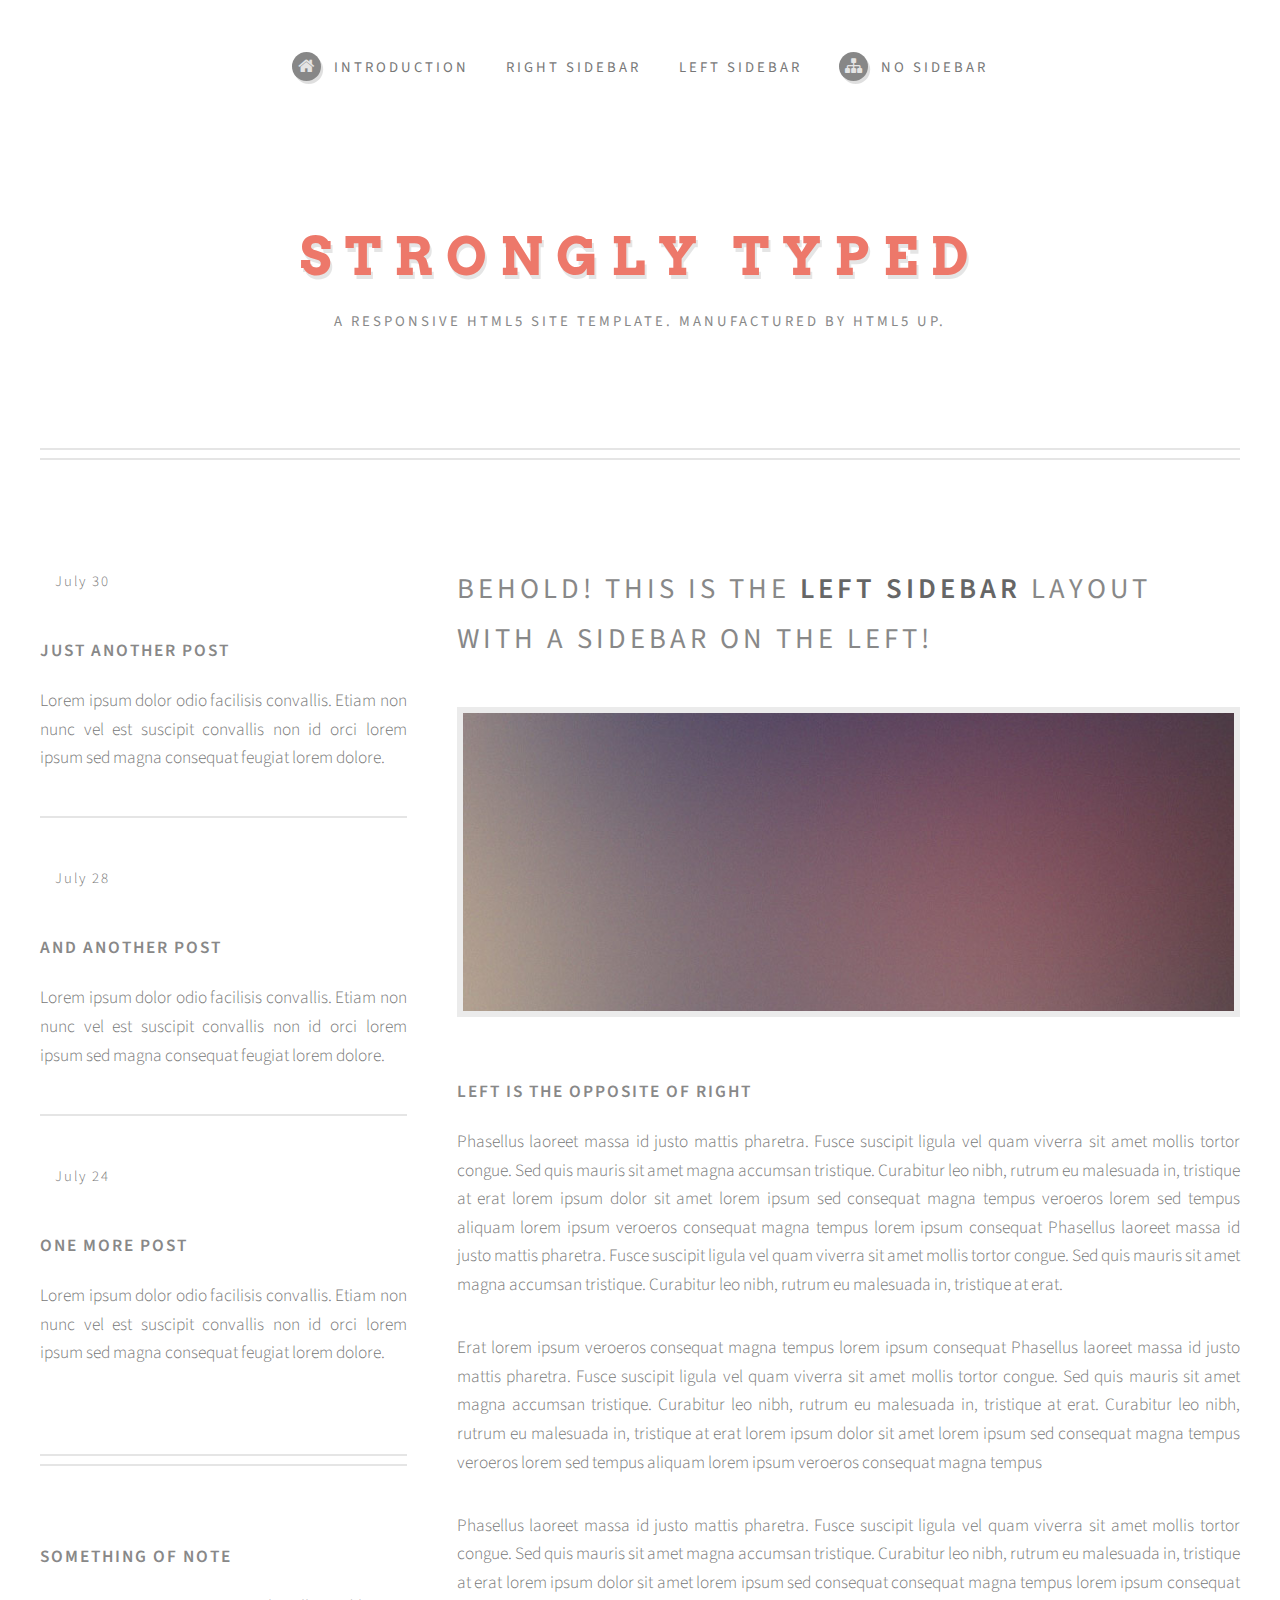
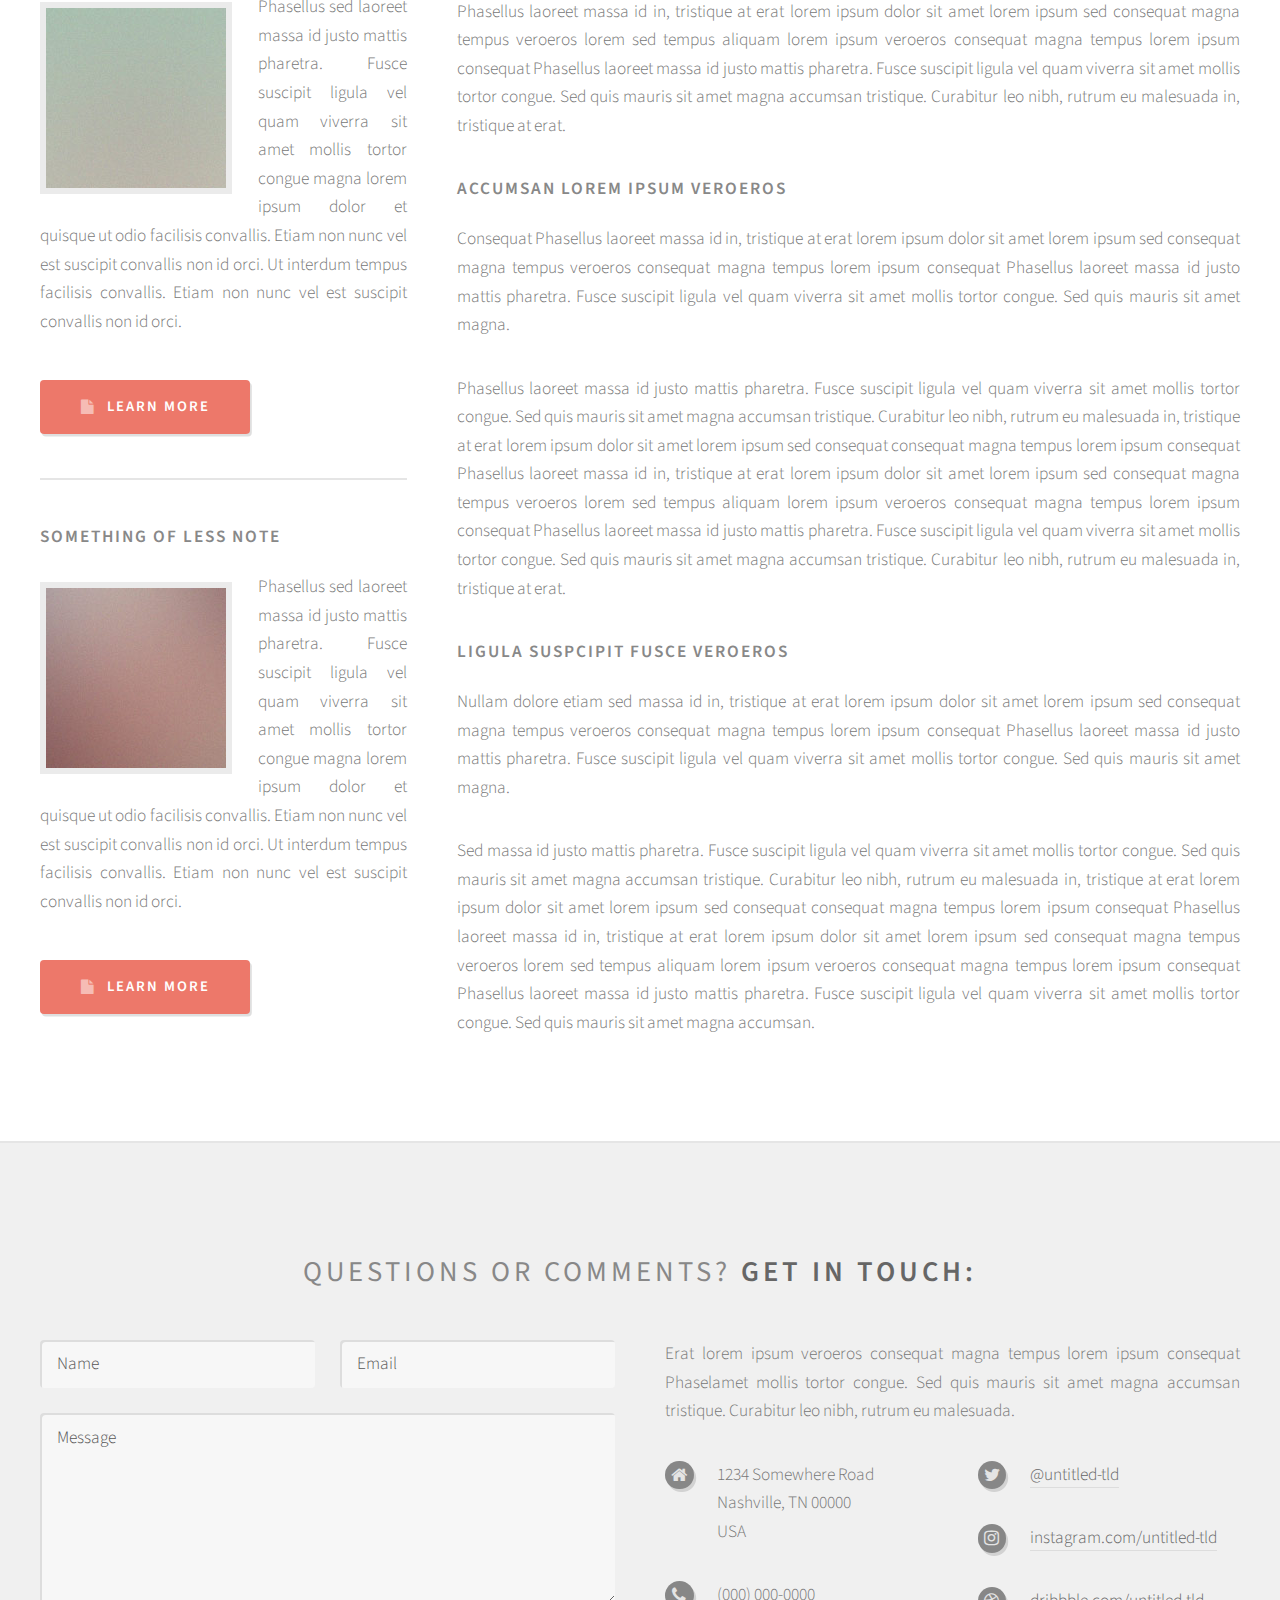
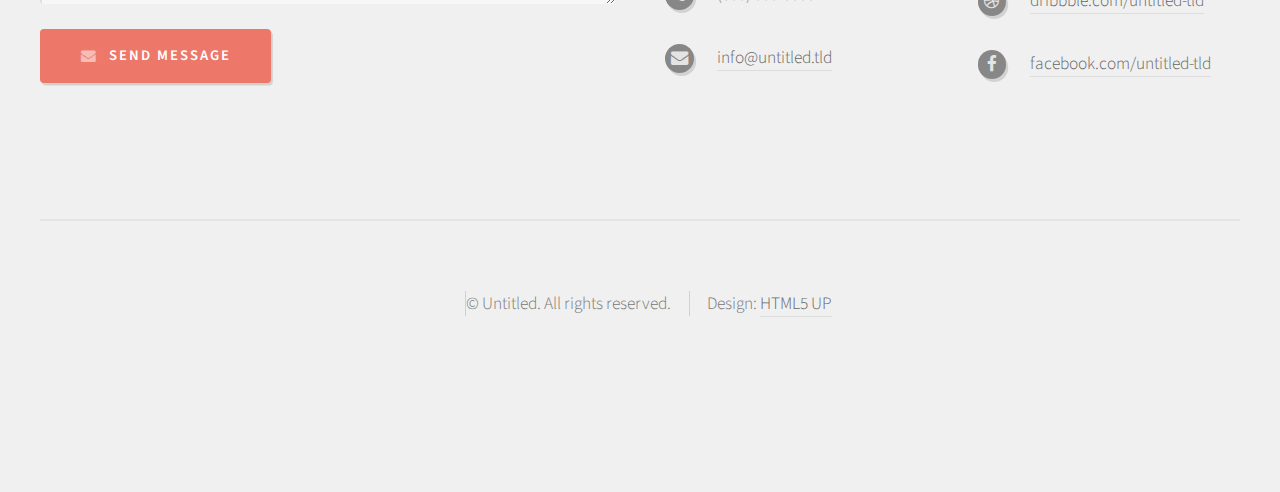
==== commit 37a10dec: "I started working on buttons and where they go" ====
--- a/about-us.html
+++ b/about-us.html
@@ -6,7 +6,7 @@
 -->
 <html>
 	<head>
-		<title>Left Sidebar - Strongly Typed by HTML5 UP</title>
+		<title>About Us</title>
 		<meta charset="utf-8" />
 		<meta name="viewport" content="width=device-width, initial-scale=1" />
 		<!--[if lte IE 8]><script src="assets/js/ie/html5shiv.js"></script><![endif]-->
@@ -28,25 +28,8 @@
 							<nav id="nav">
 								<ul>
 									<li><a class="icon fa-home" href="index.html"><span>Introduction</span></a></li>
-									<li>
-										<a href="#" class="icon fa-bar-chart-o"><span>Dropdown</span></a>
-										<ul>
-											<li><a href="#">Lorem ipsum dolor</a></li>
-											<li><a href="#">Magna phasellus</a></li>
-											<li><a href="#">Etiam dolore nisl</a></li>
-											<li>
-												<a href="#">Phasellus consequat</a>
-												<ul>
-													<li><a href="#">Magna phasellus</a></li>
-													<li><a href="#">Etiam dolore nisl</a></li>
-													<li><a href="#">Phasellus consequat</a></li>
-												</ul>
-											</li>
-											<li><a href="#">Veroeros feugiat</a></li>
-										</ul>
-									</li>
-									<li><a class="icon fa-cog" href="left-sidebar.html"><span>Left Sidebar</span></a></li>
-									<li><a class="icon fa-retweet" href="right-sidebar.html"><span>Right Sidebar</span></a></li>
+									<li><a class="goestodrunkdriving" href="right-sidebar.html"><span>Right Sidebar</span></a></li>
+									<li><a class="goestoaboutus" href="about-us.html"><span>Left Sidebar</span></a></li>
 									<li><a class="icon fa-sitemap" href="no-sidebar.html"><span>No Sidebar</span></a></li>
 								</ul>
 							</nav>
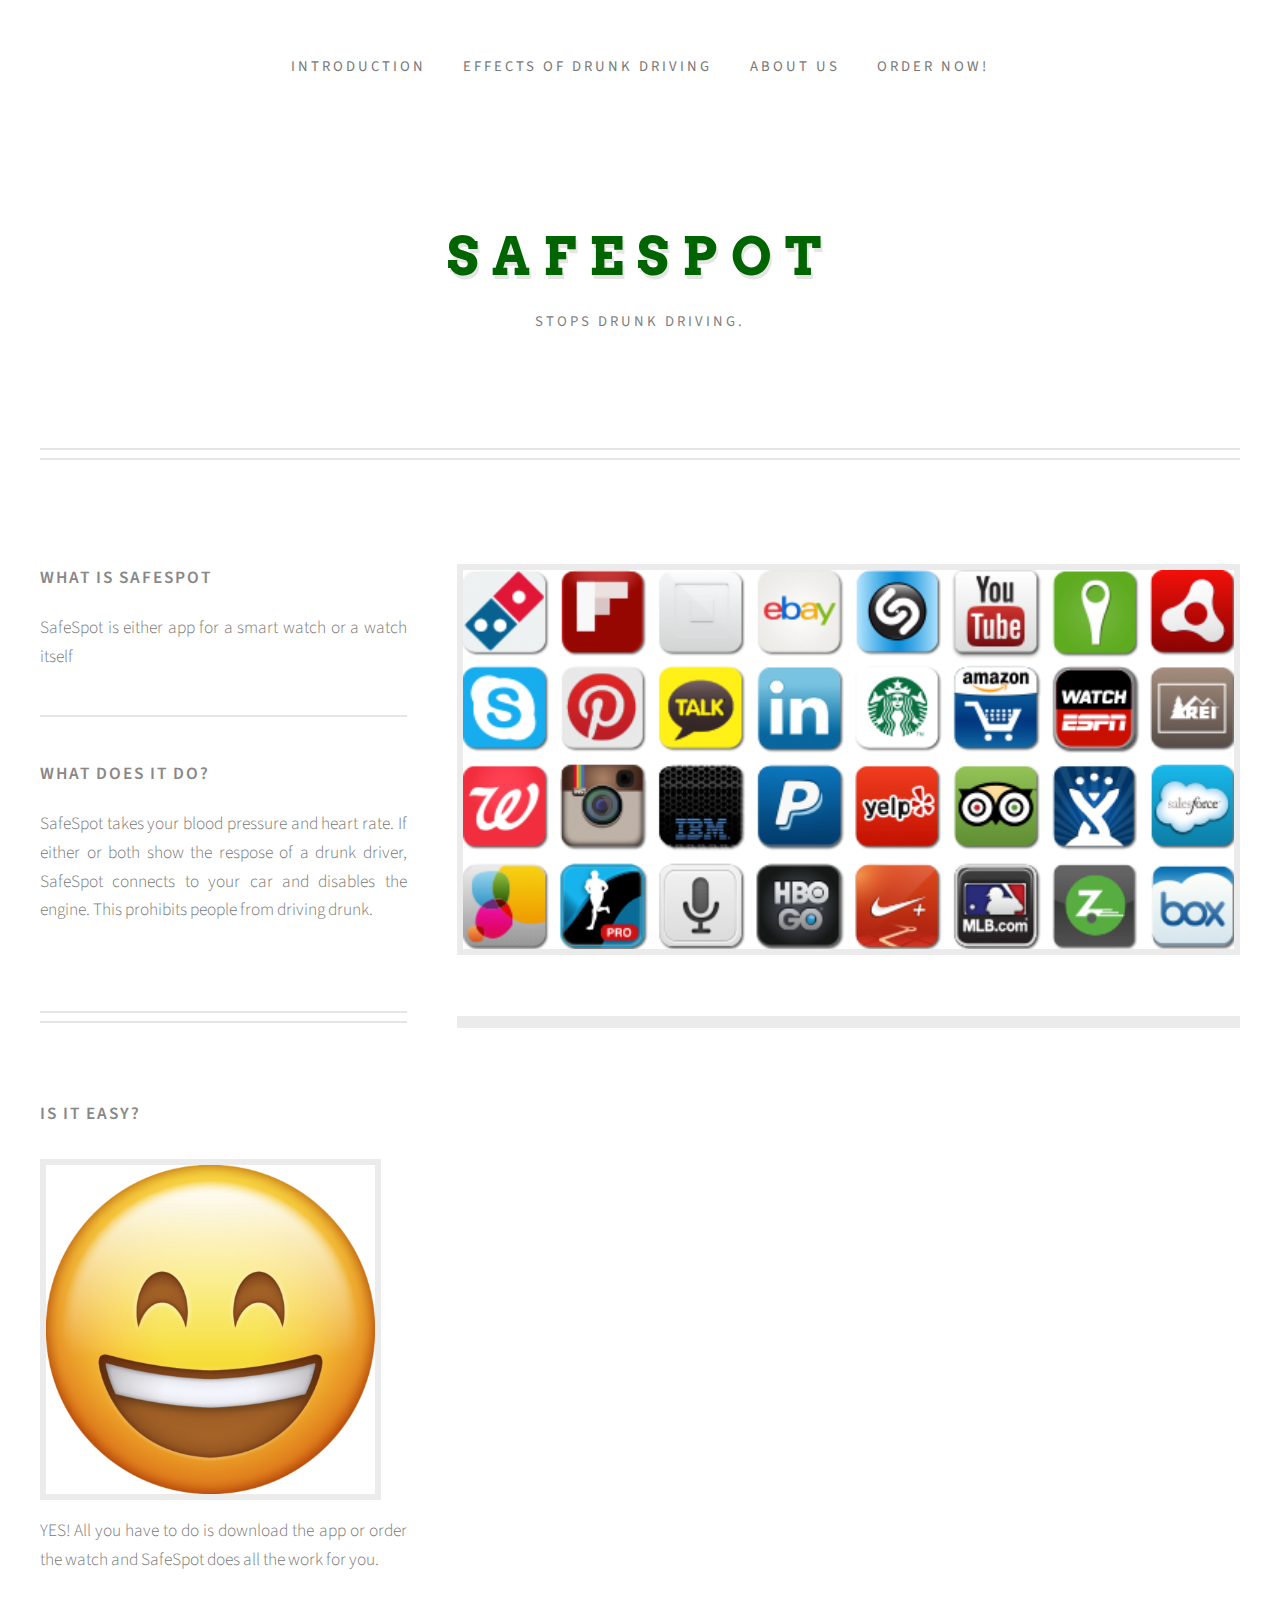
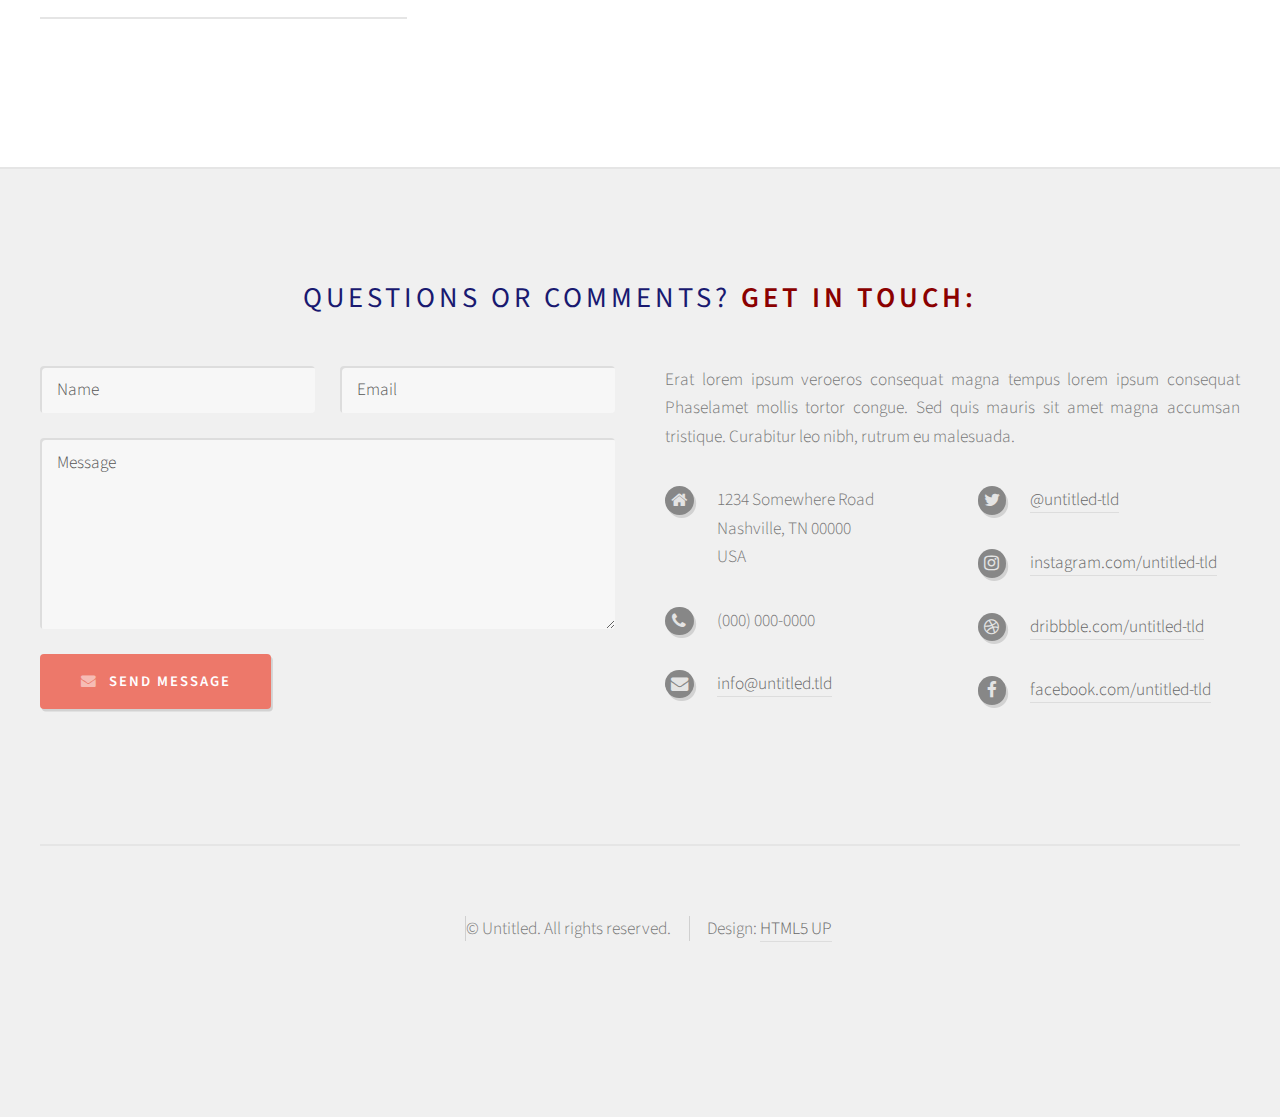
==== commit 27ecdf18: "I uploaded a youtube video and I changed more of the colors. If I didn't finish I almost finished my" ====
--- a/about-us.html
+++ b/about-us.html
@@ -11,6 +11,7 @@
 		<meta name="viewport" content="width=device-width, initial-scale=1" />
 		<!--[if lte IE 8]><script src="assets/js/ie/html5shiv.js"></script><![endif]-->
 		<link rel="stylesheet" href="assets/css/main.css" />
+		<link rel="stylesheet" href="assets/css/custom.css" />
 		<!--[if lte IE 8]><link rel="stylesheet" href="assets/css/ie8.css" /><![endif]-->
 	</head>
 	<body class="left-sidebar">
@@ -21,16 +22,16 @@
 					<div id="header" class="container">
 
 						<!-- Logo -->
-							<h1 id="logo"><a href="index.html">Strongly Typed</a></h1>
-							<p>A responsive HTML5 site template. Manufactured by HTML5 UP.</p>
+							<h1 id="logo"><a href="index.html">SafeSpot</a></h1>
+							<p>Stops Drunk Driving.</p>
 
 						<!-- Nav -->
 							<nav id="nav">
 								<ul>
-									<li><a class="icon fa-home" href="index.html"><span>Introduction</span></a></li>
-									<li><a class="goestodrunkdriving" href="right-sidebar.html"><span>Right Sidebar</span></a></li>
-									<li><a class="goestoaboutus" href="about-us.html"><span>Left Sidebar</span></a></li>
-									<li><a class="icon fa-sitemap" href="no-sidebar.html"><span>No Sidebar</span></a></li>
+									<li><a class="goeshome" href="index.html"><span>Introduction</span></a></li>
+									<li><a class="goestodrunkdriving" href="effects-of-drunk-driving.html"><span>Effects of Drunk Driving</span></a></li>
+									<li><a class="goestoaboutus" href="about-us.html"><span>About Us</span></a></li>
+									<li><a class="goestoordernow!" href="order-now!.html"><span>Order Now!</span></a></li>
 								</ul>
 							</nav>
 
@@ -48,16 +49,16 @@
 									<!-- Excerpts -->
 										<section>
 											<ul class="divided">
+
 												<li>
 
 													<!-- Excerpt -->
 														<article class="box excerpt">
 															<header>
-																<span class="date">July 30</span>
-																<h3><a href="#">Just another post</a></h3>
+				
+																<h3> What is SafeSpot</h3>
 															</header>
-															<p>Lorem ipsum dolor odio facilisis convallis. Etiam non nunc vel est
-															suscipit convallis non id orci lorem ipsum sed magna consequat feugiat lorem dolore.</p>
+															<p>SafeSpot is either app for a smart watch or a watch itself </p>
 														</article>
 
 												</li>
@@ -66,24 +67,9 @@
 													<!-- Excerpt -->
 														<article class="box excerpt">
 															<header>
-																<span class="date">July 28</span>
-																<h3><a href="#">And another post</a></h3>
+																<h3>What does it do?</h3>
 															</header>
-															<p>Lorem ipsum dolor odio facilisis convallis. Etiam non nunc vel est
-															suscipit convallis non id orci lorem ipsum sed magna consequat feugiat lorem dolore.</p>
-														</article>
-
-												</li>
-												<li>
-
-													<!-- Excerpt -->
-														<article class="box excerpt">
-															<header>
-																<span class="date">July 24</span>
-																<h3><a href="#">One more post</a></h3>
-															</header>
-															<p>Lorem ipsum dolor odio facilisis convallis. Etiam non nunc vel est
-															suscipit convallis non id orci lorem ipsum sed magna consequat feugiat lorem dolore.</p>
+															<p>SafeSpot takes your blood pressure and heart rate. If either or both show the respose of a drunk driver, SafeSpot connects to your car and disables the engine. This prohibits people from driving drunk.</p>
 														</article>
 
 												</li>
@@ -98,36 +84,16 @@
 													<!-- Highlight -->
 														<article class="box highlight">
 															<header>
-																<h3><a href="#">Something of note</a></h3>
+																<h3>Is it easy?</h3>
 															</header>
-															<a href="#" class="image left"><img src="images/pic06.jpg" alt="" /></a>
-															<p>Phasellus  sed laoreet massa id justo mattis pharetra. Fusce suscipit ligula vel quam
-															viverra sit amet mollis tortor congue magna lorem ipsum dolor et quisque ut odio facilisis
-															convallis. Etiam non nunc vel est suscipit convallis non id orci. Ut interdum tempus
-															facilisis convallis. Etiam non nunc vel est suscipit convallis non id orci.</p>
-															<ul class="actions">
-																<li><a href="#" class="button icon fa-file">Learn More</a></li>
-															</ul>
+															<a class="image left"><img src="images/Emoji_Icon_-_Happy_large.png" alt="" /></a>
+															<p>YES! All you have to do is download the app or order the watch and SafeSpot does all the work for you. </p>
 														</article>
 
 												</li>
 												<li>
 
 													<!-- Highlight -->
-														<article class="box highlight">
-															<header>
-																<h3><a href="#">Something of less note</a></h3>
-															</header>
-															<a href="#" class="image left"><img src="images/pic07.jpg" alt="" /></a>
-															<p>Phasellus  sed laoreet massa id justo mattis pharetra. Fusce suscipit ligula vel quam
-															viverra sit amet mollis tortor congue magna lorem ipsum dolor et quisque ut odio facilisis
-															convallis. Etiam non nunc vel est suscipit convallis non id orci. Ut interdum tempus
-															facilisis convallis. Etiam non nunc vel est suscipit convallis non id orci.</p>
-															<ul class="actions">
-																<li><a href="#" class="button icon fa-file">Learn More</a></li>
-															</ul>
-														</article>
-
 												</li>
 											</ul>
 										</section>
@@ -139,76 +105,13 @@
 
 									<!-- Post -->
 										<article class="box post">
-											<header>
-												<h2>Behold! This is the <strong>left sidebar</strong> layout<br />
-												with a sidebar on the left!</h2>
-											</header>
-											<span class="image featured"><img src="images/pic04.jpg" alt="" /></span>
-											<h3>Left is the opposite of right</h3>
-											<p>Phasellus laoreet massa id justo mattis pharetra. Fusce suscipit
-											ligula vel quam viverra sit amet mollis tortor congue. Sed quis mauris
-											sit amet magna accumsan tristique. Curabitur leo nibh, rutrum eu malesuada
-											in, tristique at erat lorem ipsum dolor sit amet lorem ipsum sed consequat
-											magna tempus veroeros lorem sed tempus aliquam lorem ipsum veroeros
-											consequat magna tempus lorem ipsum consequat Phasellus laoreet massa id
-											justo mattis pharetra. Fusce suscipit ligula vel quam viverra sit amet
-											mollis tortor congue. Sed quis mauris sit amet magna accumsan tristique.
-											Curabitur leo nibh, rutrum eu malesuada in, tristique at erat.</p>
-											<p>Erat lorem ipsum veroeros consequat magna tempus lorem ipsum consequat
-											Phasellus laoreet massa id justo mattis pharetra. Fusce suscipit ligula
-											vel quam viverra sit amet mollis tortor congue. Sed quis mauris sit amet
-											magna accumsan tristique. Curabitur leo nibh, rutrum eu malesuada in,
-											tristique at erat. Curabitur leo nibh, rutrum eu malesuada  in, tristique
-											at erat lorem ipsum dolor sit amet lorem ipsum sed consequat magna
-											tempus veroeros lorem sed tempus aliquam lorem ipsum veroeros consequat
-											magna tempus</p>
-											<p>Phasellus laoreet massa id justo mattis pharetra. Fusce suscipit
-											ligula vel quam viverra sit amet mollis tortor congue. Sed quis mauris
-											sit amet magna accumsan tristique. Curabitur leo nibh, rutrum eu malesuada
-											in, tristique at erat lorem ipsum dolor sit amet lorem ipsum sed consequat
-											consequat magna tempus lorem ipsum consequat Phasellus laoreet massa id
-											in, tristique at erat lorem ipsum dolor sit amet lorem ipsum sed consequat
-											magna tempus veroeros lorem sed tempus aliquam lorem ipsum veroeros
-											consequat magna tempus lorem ipsum consequat Phasellus laoreet massa id
-											justo mattis pharetra. Fusce suscipit ligula vel quam viverra sit amet
-											mollis tortor congue. Sed quis mauris sit amet magna accumsan tristique.
-											Curabitur leo nibh, rutrum eu malesuada in, tristique at erat.</p>
-											<h3>Accumsan lorem ipsum veroeros</h3>
-											<p>Consequat Phasellus laoreet massa id in, tristique at erat lorem
-											ipsum dolor sit amet lorem ipsum sed consequat magna tempus veroeros
-											consequat magna tempus lorem ipsum consequat Phasellus laoreet massa id
-											justo mattis pharetra. Fusce suscipit ligula vel quam viverra sit amet
-											mollis tortor congue. Sed quis mauris sit amet magna.</p>
-											<p>Phasellus laoreet massa id justo mattis pharetra. Fusce suscipit
-											ligula vel quam viverra sit amet mollis tortor congue. Sed quis mauris
-											sit amet magna accumsan tristique. Curabitur leo nibh, rutrum eu malesuada
-											in, tristique at erat lorem ipsum dolor sit amet lorem ipsum sed consequat
-											consequat magna tempus lorem ipsum consequat Phasellus laoreet massa id
-											in, tristique at erat lorem ipsum dolor sit amet lorem ipsum sed consequat
-											magna tempus veroeros lorem sed tempus aliquam lorem ipsum veroeros
-											consequat magna tempus lorem ipsum consequat Phasellus laoreet massa id
-											justo mattis pharetra. Fusce suscipit ligula vel quam viverra sit amet
-											mollis tortor congue. Sed quis mauris sit amet magna accumsan tristique.
-											Curabitur leo nibh, rutrum eu malesuada in, tristique at erat.</p>
-											<h3>Ligula suspcipit fusce veroeros</h3>
-											<p>Nullam dolore etiam sed massa id in, tristique at erat lorem
-											ipsum dolor sit amet lorem ipsum sed consequat magna tempus veroeros
-											consequat magna tempus lorem ipsum consequat Phasellus laoreet massa id
-											justo mattis pharetra. Fusce suscipit ligula vel quam viverra sit amet
-											mollis tortor congue. Sed quis mauris sit amet magna.</p>
-											<p>Sed massa id justo mattis pharetra. Fusce suscipit
-											ligula vel quam viverra sit amet mollis tortor congue. Sed quis mauris
-											sit amet magna accumsan tristique. Curabitur leo nibh, rutrum eu malesuada
-											in, tristique at erat lorem ipsum dolor sit amet lorem ipsum sed consequat
-											consequat magna tempus lorem ipsum consequat Phasellus laoreet massa id
-											in, tristique at erat lorem ipsum dolor sit amet lorem ipsum sed consequat
-											magna tempus veroeros lorem sed tempus aliquam lorem ipsum veroeros
-											consequat magna tempus lorem ipsum consequat Phasellus laoreet massa id
-											justo mattis pharetra. Fusce suscipit ligula vel quam viverra sit amet
-											mollis tortor congue. Sed quis mauris sit amet magna accumsan.</p>
-										</article>
+											
+											<span class="image featured"><img src="images/app_wall.png" alt="" /></span>
+											<span class="image featured" ><img src="images/SafeSpot Real.jpg" alt=""/></span>
 
 								</div>
+								
+
 
 						</div>
 					</div>
--- a/assets/css/custom.css
+++ b/assets/css/custom.css
@@ -0,0 +1,37 @@
+/* custom CSS */
+
+body {
+	background-color:MidnightBlue;
+
+}
+
+#header h1 {
+	color:DarkGreen;
+
+}
+
+#header p {
+	color:Grey;
+}
+
+
+ a:hover{
+	color:Crimson;
+}
+
+a:hover strong {
+	color:Black;
+}
+
+h2 {
+	color:MidnightBlue;
+}
+
+strong, b {
+	color: DarkRed;
+}
+
+.image img {
+	display:block;
+	width: 100%;
+}